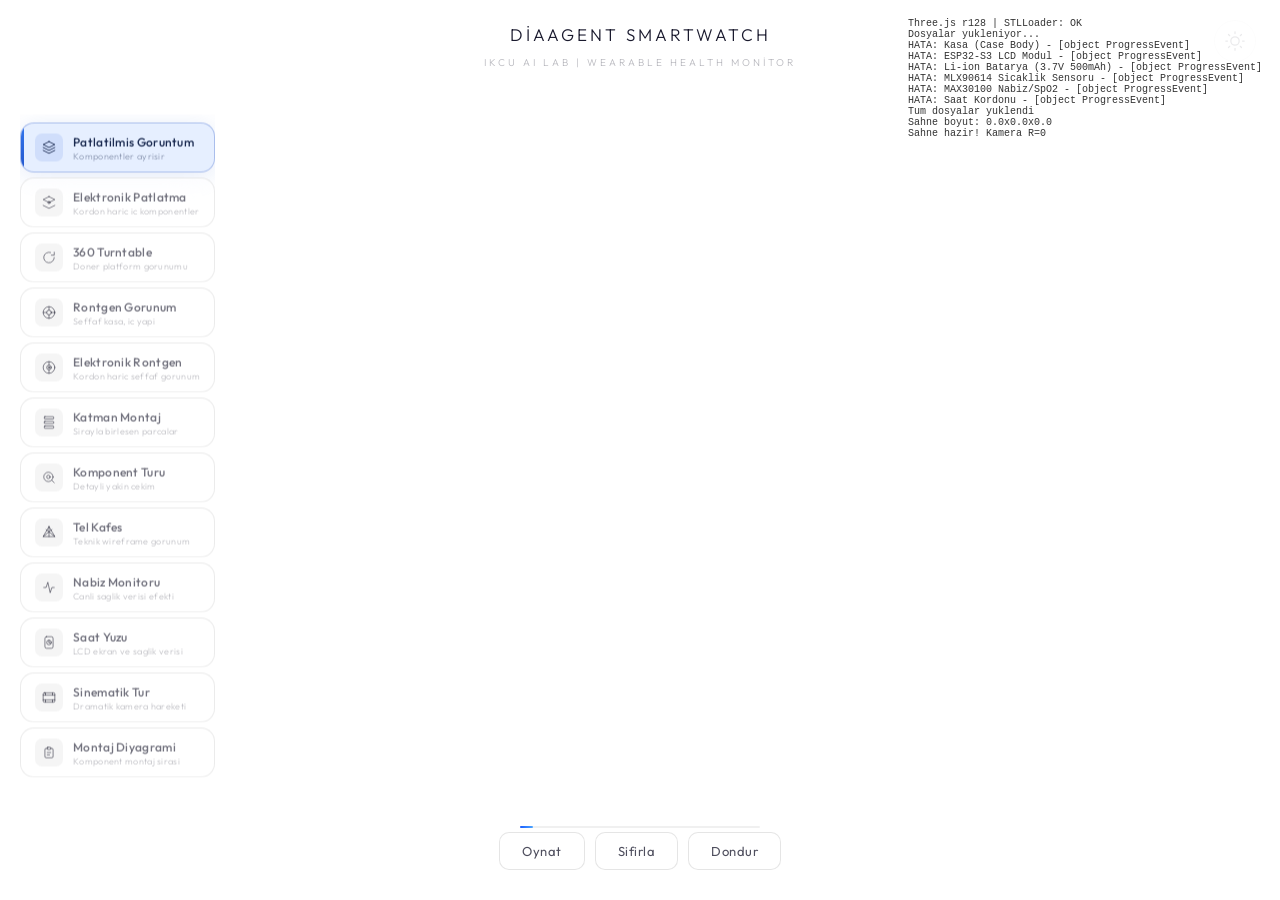
==== smartwatch_exploded_animation.html @ 49465ef2 "Initial commit: DiaSage public website for GitHub Pages Modular static site extracted from the priva" ====
<!DOCTYPE html>
<html lang="tr">
<head>
    <meta charset="UTF-8" />
    <title>DiaAgent Smartwatch - Interactive Showcase</title>
    <link rel="preconnect" href="https://fonts.googleapis.com" />
    <link href="https://fonts.googleapis.com/css2?family=Outfit:wght@200;300;400;500;600&display=swap" rel="stylesheet" />
    <link rel="stylesheet" href="./styles/exploded.css" />
</head>
<body>
    <div id="loading">
        <div style="font-size:24px; font-weight:300; letter-spacing:4px; text-transform:uppercase;">DiaAgent</div>
        <div style="font-size:11px; font-weight:300; letter-spacing:6px; color:rgba(255,255,255,0.3); margin-top:6px;">SMARTWATCH</div>
        <div style="font-size:9px; font-weight:300; letter-spacing:2px; color:rgba(255,255,255,0.15); margin-top:16px;">IKCU AI Lab | Wearable Health Monitor</div>
        <div id="loading-bar"><div id="loading-fill"></div></div>
        <div id="loading-text">Yukleniyor...</div>
    </div>
    <div id="info">DiaAgent Smartwatch</div>
    <div id="label-container"></div>
    <div id="progress-bar"><div id="progress-fill"></div></div>
    <div id="debug"></div>

    <!-- Sidebar -->
    <div id="sidebar">
        <div class="mode-btn active" onclick="switchMode('exploded')" id="mode-exploded">
            <div class="mode-icon"><svg viewBox="0 0 24 24"><path d="M12 2L2 7l10 5 10-5-10-5z"/><path d="M2 17l10 5 10-5"/><path d="M2 12l10 5 10-5"/></svg></div>
            <div class="mode-label"><div class="mode-name">Patlatilmis Goruntum</div><div class="mode-desc">Komponentler ayrisir</div></div>
        </div>
        <div class="mode-btn" onclick="switchMode('electronics')" id="mode-electronics">
            <div class="mode-icon"><svg viewBox="0 0 24 24"><path d="M12 2L2 7l10 5 10-5-10-5z"/><path d="M2 17l10 5 10-5"/><circle cx="12" cy="12" r="2"/></svg></div>
            <div class="mode-label"><div class="mode-name">Elektronik Patlatma</div><div class="mode-desc">Kordon haric ic komponentler</div></div>
        </div>
        <div class="mode-btn" onclick="switchMode('turntable')" id="mode-turntable">
            <div class="mode-icon"><svg viewBox="0 0 24 24"><path d="M21 12a9 9 0 11-6.22-8.56"/><path d="M21 3v5h-5"/></svg></div>
            <div class="mode-label"><div class="mode-name">360 Turntable</div><div class="mode-desc">Doner platform gorunumu</div></div>
        </div>
        <div class="mode-btn" onclick="switchMode('xray')" id="mode-xray">
            <div class="mode-icon"><svg viewBox="0 0 24 24"><circle cx="12" cy="12" r="10"/><circle cx="12" cy="12" r="4"/><line x1="12" y1="2" x2="12" y2="8"/><line x1="12" y1="16" x2="12" y2="22"/><line x1="2" y1="12" x2="8" y2="12"/><line x1="16" y1="12" x2="22" y2="12"/></svg></div>
            <div class="mode-label"><div class="mode-name">Rontgen Gorunum</div><div class="mode-desc">Seffaf kasa, ic yapi</div></div>
        </div>
        <div class="mode-btn" onclick="switchMode('xray-electronics')" id="mode-xray-electronics">
            <div class="mode-icon"><svg viewBox="0 0 24 24"><circle cx="12" cy="12" r="10"/><circle cx="12" cy="12" r="4"/><line x1="12" y1="2" x2="12" y2="8"/><line x1="12" y1="16" x2="12" y2="22"/><circle cx="12" cy="12" r="1.5"/></svg></div>
            <div class="mode-label"><div class="mode-name">Elektronik Rontgen</div><div class="mode-desc">Kordon haric seffaf gorunum</div></div>
        </div>
        <div class="mode-btn" onclick="switchMode('layered')" id="mode-layered">
            <div class="mode-icon"><svg viewBox="0 0 24 24"><rect x="4" y="2" width="16" height="4" rx="1"/><rect x="4" y="10" width="16" height="4" rx="1"/><rect x="4" y="18" width="16" height="4" rx="1"/></svg></div>
            <div class="mode-label"><div class="mode-name">Katman Montaj</div><div class="mode-desc">Sirayla birlesen parcalar</div></div>
        </div>
        <div class="mode-btn" onclick="switchMode('focus')" id="mode-focus">
            <div class="mode-icon"><svg viewBox="0 0 24 24"><circle cx="11" cy="11" r="8"/><line x1="21" y1="21" x2="16.65" y2="16.65"/><circle cx="11" cy="11" r="3"/></svg></div>
            <div class="mode-label"><div class="mode-name">Komponent Turu</div><div class="mode-desc">Detayli yakin cekim</div></div>
        </div>
        <div class="mode-btn" onclick="switchMode('wireframe')" id="mode-wireframe">
            <div class="mode-icon"><svg viewBox="0 0 24 24"><path d="M12 2L2 19h20L12 2z"/><line x1="12" y1="2" x2="12" y2="19"/><line x1="2" y1="19" x2="17" y2="7"/><line x1="22" y1="19" x2="7" y2="7"/></svg></div>
            <div class="mode-label"><div class="mode-name">Tel Kafes</div><div class="mode-desc">Teknik wireframe gorunum</div></div>
        </div>
        <div class="mode-btn" onclick="switchMode('heartbeat')" id="mode-heartbeat">
            <div class="mode-icon"><svg viewBox="0 0 24 24"><path d="M3 12h4l3-9 4 18 3-9h4"/></svg></div>
            <div class="mode-label"><div class="mode-name">Nabiz Monitoru</div><div class="mode-desc">Canli saglik verisi efekti</div></div>
        </div>
        <div class="mode-btn" onclick="switchMode('watchface')" id="mode-watchface">
            <div class="mode-icon"><svg viewBox="0 0 24 24"><rect x="5" y="2" width="14" height="20" rx="3"/><circle cx="12" cy="12" r="4"/><line x1="12" y1="8" x2="12" y2="12"/><line x1="12" y1="12" x2="14.5" y2="13.5"/></svg></div>
            <div class="mode-label"><div class="mode-name">Saat Yuzu</div><div class="mode-desc">LCD ekran ve saglik verisi</div></div>
        </div>
        <div class="mode-btn" onclick="switchMode('cinematic')" id="mode-cinematic">
            <div class="mode-icon"><svg viewBox="0 0 24 24"><rect x="2" y="4" width="20" height="16" rx="2"/><line x1="2" y1="8" x2="22" y2="8"/><line x1="2" y1="16" x2="22" y2="16"/><line x1="6" y1="4" x2="6" y2="8"/><line x1="18" y1="4" x2="18" y2="8"/><line x1="6" y1="16" x2="6" y2="20"/><line x1="18" y1="16" x2="18" y2="20"/></svg></div>
            <div class="mode-label"><div class="mode-name">Sinematik Tur</div><div class="mode-desc">Dramatik kamera hareketi</div></div>
        </div>
        <div class="mode-btn" onclick="switchMode('diagram')" id="mode-diagram">
            <div class="mode-icon"><svg viewBox="0 0 24 24"><path d="M9 5H7a2 2 0 00-2 2v12a2 2 0 002 2h10a2 2 0 002-2V7a2 2 0 00-2-2h-2"/><rect x="9" y="3" width="6" height="4" rx="1"/><line x1="9" y1="12" x2="15" y2="12"/><line x1="9" y1="16" x2="13" y2="16"/></svg></div>
            <div class="mode-label"><div class="mode-name">Montaj Diyagrami</div><div class="mode-desc">Komponent montaj sirasi</div></div>
        </div>
    </div>

    <!-- Component Info Card -->
    <div id="comp-info">
        <div id="comp-info-name"></div>
        <div id="comp-info-desc"></div>
        <div id="comp-info-specs"></div>
        <div id="comp-info-counter"></div>
    </div>

    <!-- Watch Face Overlay -->
    <div id="watch-face">
        <div class="wf-slides">
            <!-- Slide 0: Logo + Clock -->
            <div class="wf-slide wf-slide-logo active" data-slide="0">
                <img src="assets/images/resmi logo.png" alt="IKCU AI Lab">
                <div class="wf-time" id="wf-time">14:28</div>
                <div class="wf-date" id="wf-date">14 SUBAT 2026</div>
            </div>
            <!-- Slide 1: Heart Rate + ECG -->
            <div class="wf-slide heart" data-slide="1">
                <div class="wf-slide-icon"><svg viewBox="0 0 24 24"><path d="M12 21.35l-1.45-1.32C5.4 15.36 2 12.28 2 8.5 2 5.42 4.42 3 7.5 3c1.74 0 3.41.81 4.5 2.09C13.09 3.81 14.76 3 16.5 3 19.58 3 22 5.42 22 8.5c0 3.78-3.4 6.86-8.55 11.54L12 21.35z"/></svg></div>
                <div class="wf-slide-val" id="wf-bpm">74</div>
                <div class="wf-slide-unit">BPM</div>
                <svg class="wf-ecg" viewBox="0 0 280 32" preserveAspectRatio="none">
                    <polyline class="wf-ecg-line" id="wf-ecg-path" points=""/>
                </svg>
                <div class="wf-slide-label">Nabız</div>
            </div>
            <!-- Slide 2: Blood Pressure -->
            <div class="wf-slide bp" data-slide="2">
                <div class="wf-slide-icon"><svg viewBox="0 0 24 24"><path d="M12 2C12 2 4 10 4 14a8 8 0 0016 0c0-4-8-12-8-12z"/><line x1="12" y1="11" x2="12" y2="17"/><line x1="9" y1="14" x2="15" y2="14"/></svg></div>
                <div class="wf-slide-val" id="wf-bp">120/78</div>
                <div class="wf-slide-unit">mmHg</div>
                <div class="wf-slide-sub"><span id="wf-sys">SYS 120</span> &nbsp; <span id="wf-dia">DIA 78</span></div>
                <div class="wf-slide-label">Tansiyon</div>
            </div>
            <!-- Slide 3: Steps -->
            <div class="wf-slide steps" data-slide="3">
                <div class="wf-slide-icon"><svg viewBox="0 0 24 24"><path d="M13.5 5.5c1.1 0 2-.9 2-2s-.9-2-2-2-2 .9-2 2 .9 2 2 2zm-3.6 5l-1 5.5 4.1-1-.2 3.5 2.2.1.5-6.5-3.3.7.8-4.3-2.5-2.5L8 8l-3 3 1.5 1.5L8 11l1.9-.5z"/></svg></div>
                <div class="wf-slide-val" id="wf-steps">4,827</div>
                <div class="wf-slide-unit">adım</div>
                <div class="wf-slide-label">Adım Sayısı</div>
            </div>
            <!-- Slide 4: Temperature -->
            <div class="wf-slide temp" data-slide="4">
                <div class="wf-slide-icon"><svg viewBox="0 0 24 24"><path d="M14 14.76V3.5a2.5 2.5 0 00-5 0v11.26a4.5 4.5 0 105 0z"/></svg></div>
                <div class="wf-slide-val" id="wf-temp">36.5</div>
                <div class="wf-slide-unit">&deg;C</div>
                <div class="wf-slide-label">Vücut Sıcaklığı</div>
            </div>
        </div>
        <div class="wf-dots">
            <div class="wf-dot active" data-dot="0"></div>
            <div class="wf-dot" data-dot="1"></div>
            <div class="wf-dot" data-dot="2"></div>
            <div class="wf-dot" data-dot="3"></div>
            <div class="wf-dot" data-dot="4"></div>
        </div>
    </div>

    <!-- Theme Toggle -->
    <button id="theme-toggle" onclick="toggleTheme()" title="Acik/Koyu Tema">
        <svg id="theme-icon-sun" viewBox="0 0 24 24" style="display:none"><circle cx="12" cy="12" r="5"/><line x1="12" y1="1" x2="12" y2="3"/><line x1="12" y1="21" x2="12" y2="23"/><line x1="4.22" y1="4.22" x2="5.64" y2="5.64"/><line x1="18.36" y1="18.36" x2="19.78" y2="19.78"/><line x1="1" y1="12" x2="3" y2="12"/><line x1="21" y1="12" x2="23" y2="12"/><line x1="4.22" y1="19.78" x2="5.64" y2="18.36"/><line x1="18.36" y1="5.64" x2="19.78" y2="4.22"/></svg>
        <svg id="theme-icon-moon" viewBox="0 0 24 24"><path d="M21 12.79A9 9 0 1111.21 3 7 7 0 0021 12.79z"/></svg>
    </button>

    <!-- Lab Badge -->
    <div id="lab-badge">IKCU AI Lab | Wearable Health Monitor</div>

    <!-- Montaj Diyagrami Overlay -->
    <div id="diagram-overlay">
        <button class="diagram-close" onclick="switchMode('exploded')" title="Kapat">
            <svg viewBox="0 0 24 24"><line x1="18" y1="6" x2="6" y2="18"/><line x1="6" y1="6" x2="18" y2="18"/></svg>
        </button>
        <div class="diagram-container">
            <div class="diagram-header">
                <h1>DiaAgent Smartwatch</h1>
                <p>Elektronik Komponent Montaj Diyagrami</p>
                <div class="diagram-badge">Montaj Sirasi</div>
            </div>

            <div class="diagram-timeline">
                <!-- ADIM 1: Kasa -->
                <div class="diagram-step">
                    <div class="step-number">
                        <div class="step-circle">1</div>
                        <div class="step-label">Adim 1</div>
                    </div>
                    <div class="step-card">
                        <div class="step-card-content">
                            <div class="comp-visual case-body">
                                <div class="comp-shape"></div>
                            </div>
                            <div class="comp-info-block">
                                <h3>Kasa (Case Body)</h3>
                                <p class="comp-subtitle">3D Baski PLA/Resin Govde</p>
                                <p class="comp-specs">40.9 &times; 57.7 &times; 18.3 mm</p>
                                <div class="comp-dot blue"></div>
                            </div>
                        </div>
                    </div>
                </div>

                <!-- ADIM 2: Sensorler -->
                <div class="diagram-step">
                    <div class="step-number">
                        <div class="step-circle">2</div>
                        <div class="step-label">Adim 2</div>
                    </div>
                    <div class="step-card">
                        <div class="dual-components">
                            <div class="dual-comp-item">
                                <div class="comp-visual sensor-mlx">
                                    <div class="comp-shape"></div>
                                </div>
                                <div class="comp-info-block">
                                    <h3>MLX90614 Sicaklik Sensoru</h3>
                                    <p class="comp-subtitle">Kizilotesi Temassiz Sicaklik</p>
                                    <p class="comp-specs">13 &times; 17 &times; 7.5 mm &middot; I2C &middot; &plusmn;0.5&deg;C</p>
                                    <div class="comp-dot blue"></div>
                                </div>
                            </div>
                            <div class="dual-comp-item">
                                <div class="comp-visual sensor-max">
                                    <div class="comp-shape"></div>
                                </div>
                                <div class="comp-info-block">
                                    <h3>MAX30100 Nabiz/SpO2</h3>
                                    <p class="comp-subtitle">PPG Nabiz ve Kan Oksijen</p>
                                    <p class="comp-specs">14 &times; 18 &times; 4.5 mm &middot; I2C &middot; PPG</p>
                                    <div class="comp-dot green"></div>
                                </div>
                            </div>
                        </div>
                    </div>
                </div>

                <!-- ADIM 3: Batarya -->
                <div class="diagram-step">
                    <div class="step-number">
                        <div class="step-circle">3</div>
                        <div class="step-label">Adim 3</div>
                    </div>
                    <div class="step-card">
                        <div class="step-card-content">
                            <div class="comp-visual battery">
                                <div class="comp-shape"></div>
                            </div>
                            <div class="comp-info-block">
                                <h3>Li-ion Batarya</h3>
                                <p class="comp-subtitle">Sarj Edilebilir Lityum Pil</p>
                                <p class="comp-specs">24.4 &times; 6.1 &times; 35.8 mm &middot; 3.7V 500mAh</p>
                                <div class="comp-dot gray"></div>
                            </div>
                        </div>
                    </div>
                </div>

                <!-- ADIM 4: ESP32 -->
                <div class="diagram-step">
                    <div class="step-number">
                        <div class="step-circle">4</div>
                        <div class="step-label">Adim 4</div>
                    </div>
                    <div class="step-card">
                        <div class="step-card-content">
                            <div class="comp-visual esp32">
                                <div class="comp-shape"></div>
                            </div>
                            <div class="comp-info-block">
                                <h3>ESP32-S3 LCD Modul</h3>
                                <p class="comp-subtitle">1.69" Kapasitif Dokunmatik Ekran</p>
                                <p class="comp-specs">33.1 &times; 41.1 &times; 10.7 mm &middot; 240&times;280 px &middot; WiFi/BLE</p>
                                <div class="comp-dot blue"></div>
                            </div>
                        </div>
                    </div>
                </div>
            </div>

            <div class="diagram-footer">
                <p>IKCU Yapay Zeka Laboratuvari &mdash; DiaAgent Giyilebilir Saglik Monitoru</p>
                <p>TUBITAK 2242 Universite Ogrencileri Arastirma Proje Yarismasi &middot; 2026</p>
            </div>
        </div>
    </div>

    <div id="controls">
        <button class="btn" onclick="playCurrentMode()">Oynat</button>
        <button class="btn" onclick="resetCurrentMode()">Sifirla</button>
        <button class="btn" onclick="toggleAutoRotate()">Dondur</button>
    </div>

    <script src="./assets/vendor/three.min.js"></script>
    <script src="./assets/vendor/STLLoader.js"></script>
    <script>
    var debugEl = document.getElementById('debug');
    function dbg(msg) { console.log(msg); debugEl.textContent += msg + '\n'; debugEl.scrollTop = debugEl.scrollHeight; }
    dbg('Three.js r' + THREE.REVISION + ' | STLLoader: ' + (THREE.STLLoader ? 'OK' : 'YOK'));

    // ==================== SCENE ====================
    var scene = new THREE.Scene();
    scene.background = new THREE.Color(0x08080c);
    var camera = new THREE.PerspectiveCamera(38, innerWidth / innerHeight, 0.1, 50000);
    camera.position.set(80, 60, 120);
    var renderer = new THREE.WebGLRenderer({ antialias: true });
    renderer.setSize(innerWidth, innerHeight);
    renderer.setPixelRatio(Math.min(devicePixelRatio, 2));
    renderer.shadowMap.enabled = true;
    renderer.shadowMap.type = THREE.PCFSoftShadowMap;
    renderer.toneMapping = THREE.ACESFilmicToneMapping;
    renderer.toneMappingExposure = 1.3;
    document.body.appendChild(renderer.domElement);

    // ==================== ENVIRONMENT MAP ====================
    var cubeRT = new THREE.WebGLCubeRenderTarget(256);
    var cubeCamera = new THREE.CubeCamera(1, 1000, cubeRT);
    (function() {
        var envScene = new THREE.Scene();
        var envGeo = new THREE.SphereGeometry(200, 32, 32);
        var envMat = new THREE.ShaderMaterial({
            side: THREE.BackSide, uniforms: {},
            vertexShader: 'varying vec3 vPos; void main(){ vPos=position; gl_Position=projectionMatrix*modelViewMatrix*vec4(position,1.0); }',
            fragmentShader: 'varying vec3 vPos; void main(){ float h=normalize(vPos).y*0.5+0.5; vec3 top=vec3(0.4,0.5,0.7); vec3 bot=vec3(0.05,0.05,0.08); vec3 mid=vec3(0.15,0.15,0.2); vec3 c=mix(bot,mid,smoothstep(0.0,0.3,h)); c=mix(c,top,smoothstep(0.3,0.8,h)); gl_FragColor=vec4(c,1.0); }'
        });
        envScene.add(new THREE.Mesh(envGeo, envMat));
        var spotGeo = new THREE.SphereGeometry(8, 8, 8);
        var spotMat = new THREE.MeshBasicMaterial({ color: 0xffffff });
        var s1 = new THREE.Mesh(spotGeo, spotMat); s1.position.set(80, 120, 60); envScene.add(s1);
        var s2 = new THREE.Mesh(spotGeo, spotMat); s2.position.set(-60, 80, -40); envScene.add(s2);
        cubeCamera.position.set(0, 0, 0);
        cubeCamera.update(renderer, envScene);
    })();
    scene.environment = cubeRT.texture;

    // ==================== LIGHTING ====================
    scene.add(new THREE.AmbientLight(0x556688, 0.7));
    var keyLight = new THREE.DirectionalLight(0xffffff, 1.2);
    keyLight.position.set(60, 100, 80); keyLight.castShadow = true;
    keyLight.shadow.mapSize.set(2048, 2048); scene.add(keyLight);
    var fillLight = new THREE.DirectionalLight(0x4488ff, 0.45);
    fillLight.position.set(-60, 40, -40); scene.add(fillLight);
    var rimLight = new THREE.DirectionalLight(0xff8855, 0.3);
    rimLight.position.set(0, -20, -80); scene.add(rimLight);
    var matEdge = new THREE.LineBasicMaterial({ color: 0x8899aa, transparent: true, opacity: 0.5 });

    // ==================== GROUND ====================
    var ground = new THREE.Mesh(
        new THREE.PlaneGeometry(2000, 2000),
        new THREE.MeshStandardMaterial({ color: 0x0c0c10, roughness: 0.9, metalness: 0.1 })
    );
    ground.rotation.x = -Math.PI / 2; ground.position.y = -80;
    ground.receiveShadow = true; scene.add(ground);

    // ==================== MATERIALS ====================
    var matCase = new THREE.MeshStandardMaterial({ color: 0x5a9ec8, roughness: 0.3, metalness: 0.4 });
    var matESP = new THREE.MeshStandardMaterial({ color: 0x0a1a45, roughness: 0.35, metalness: 0.3 });
    var matScreen = new THREE.MeshStandardMaterial({ color: 0x050505, roughness: 0.05, metalness: 0.15 });
    var matBattery = new THREE.MeshStandardMaterial({ color: 0x3a4a5a, roughness: 0.35, metalness: 0.55 });
    var matSensorMLX = new THREE.MeshStandardMaterial({ color: 0x0a1a45, roughness: 0.3, metalness: 0.6 });
    var matSensorMAX = new THREE.MeshStandardMaterial({ color: 0x1a8a2a, roughness: 0.35, metalness: 0.4 });
    var matBand = new THREE.MeshStandardMaterial({ color: 0x1a4a8a, roughness: 0.5, metalness: 0.05 });
    var allMats = [matCase, matESP, matBattery, matSensorMLX, matSensorMAX, matBand, matScreen];

    // ==================== LOGO PLANE FOR SCREEN ====================
    var logoPlane = null;
    (function() {
        var img = new Image();
        img.onload = function() {
            // Draw logo on black background canvas with boosted colors
            var cvs = document.createElement('canvas');
            cvs.width = 512;
            cvs.height = 640; // match screen aspect 32:40
            var ctx = cvs.getContext('2d');
            ctx.fillStyle = '#000000';
            ctx.fillRect(0, 0, 512, 640);
            // Boost for vivid LCD look
            ctx.filter = 'brightness(1.45) saturate(1.5)';
            // Center logo preserving aspect ratio
            var logoAR = img.width / img.height;
            var drawW = 440, drawH = drawW / logoAR;
            var dx = (512 - drawW) / 2, dy = (640 - drawH) / 2;
            ctx.drawImage(img, dx, dy, drawW, drawH);
            ctx.filter = 'none';

            var tex = new THREE.CanvasTexture(cvs);
            tex.encoding = THREE.sRGBEncoding;

            // Rounded rect shape matching screen: sw=32, sh=40, sr=5
            var sw = 32, sh = 40, sr = 5;
            var logoShape = new THREE.Shape();
            logoShape.moveTo(-sw/2 + sr, -sh/2);
            logoShape.lineTo(sw/2 - sr, -sh/2);
            logoShape.quadraticCurveTo(sw/2, -sh/2, sw/2, -sh/2 + sr);
            logoShape.lineTo(sw/2, sh/2 - sr);
            logoShape.quadraticCurveTo(sw/2, sh/2, sw/2 - sr, sh/2);
            logoShape.lineTo(-sw/2 + sr, sh/2);
            logoShape.quadraticCurveTo(-sw/2, sh/2, -sw/2, sh/2 - sr);
            logoShape.lineTo(-sw/2, -sh/2 + sr);
            logoShape.quadraticCurveTo(-sw/2, -sh/2, -sw/2 + sr, -sh/2);
            var logoGeo = new THREE.ShapeGeometry(logoShape);
            // Fix UVs: remap from shape coords to 0-1
            var uvAttr = logoGeo.attributes.uv;
            for (var i = 0; i < uvAttr.count; i++) {
                uvAttr.setX(i, (uvAttr.getX(i) + sw/2) / sw);
                uvAttr.setY(i, (uvAttr.getY(i) + sh/2) / sh);
            }
            uvAttr.needsUpdate = true;

            var logoMat = new THREE.MeshBasicMaterial({
                map: tex,
                toneMapped: false
            });
            logoPlane = new THREE.Mesh(logoGeo, logoMat);
            logoPlane.position.set(0, 0, 5.6);
            logoPlane.visible = false;
            if (components[1]) {
                components[1].mesh.add(logoPlane);
            }
            dbg('Logo texture yuklendi');
        };
        img.src = 'resmi logo.png';
    })();

    // ==================== COMPONENT INFO ====================
    var componentInfo = [
        { name: 'Kasa (Case Body)', desc: 'IKCU AI Lab tarafindan tasarlanan ozel 3D baski kasa. Tum sensör ve elektronik bilesenleri barindiran ergonomik tasarim.', specs: '40.9 x 57.7 x 18.3 mm | PLA/Resin' },
        { name: 'ESP32-S3 LCD Modul', desc: '1.69" kapasitif dokunmatik LCD ekran. Kalp atisi, SpO2, sicaklik ve adim sayisi verilerini anlik olarak goruntüler. WiFi/BLE ile mobil uygulama baglantisi.', specs: '33.1 x 41.1 x 10.7 mm | 240x280 px' },
        { name: 'Li-ion Batarya', desc: '3.7V 500mAh sarj edilebilir pil. Surekli sensor okumasi ile ~2 gun pil omru. Type-C hizli sarj destegi.', specs: '24.4 x 6.1 x 35.8 mm | 3.7V 500mAh' },
        { name: 'MLX90614 Sicaklik Sensoru', desc: 'Temassiz kizilotesi sicaklik sensoru. Bilek damarindan anlik vucut sicakligi olcumu, diyabet takibinde kritik parametre.', specs: '13 x 17 x 7.5 mm | I2C | +/-0.5C' },
        { name: 'MAX30100 Nabiz/SpO2', desc: 'Fotopletismografi tabanli nabiz ve kan oksijen doygunlugu sensoru. Kalp ritmi analizi ve SpO2 takibi saglar.', specs: '14 x 18 x 4.5 mm | I2C | PPG' },
        { name: 'Silikon Kordon', desc: 'Medikal sinif hipoalerjenik silikon kordon. Uzun sureli kullanim icin tasarlanmis, su gecirmez.', specs: 'Bilek cevresi: 150-220 mm' }
    ];

    // ==================== WATCH GROUP ====================
    var watchGroup = new THREE.Group();
    scene.add(watchGroup);
    var components = [];
    var loadedCount = 0;
    var totalFiles = 6;

    // STL assets hosted on GitHub Releases. After creating the release
    // tagged `v1.0-assets` with 6 STL files uploaded, replace <USERNAME>/<REPO>.
    var RELEASE_BASE = 'https://github.com/<USERNAME>/<REPO>/releases/download/v1.0-assets/';

    var stlFiles = [
        { path: RELEASE_BASE + 'case_body.stl', name: 'Kasa (Case Body)', material: matCase,
          assembledPos: [0, 0, 0], assembledRot: [0, 0, 0], explodeDir: [0, 0, 35] },
        { path: RELEASE_BASE + 'esp_board.stl', name: 'ESP32-S3 LCD Modul', material: matESP,
          assembledPos: [-1, 0, 4], assembledRot: [0, 0, 0], explodeDir: [50, 18, 15] },
        { path: RELEASE_BASE + 'battery.stl', name: 'Li-ion Batarya (3.7V 500mAh)', material: matBattery,
          assembledPos: [0, 8, -4], assembledRot: [-Math.PI/2, -Math.PI/2, 0], explodeDir: [-50, 15, -10] },
        { path: RELEASE_BASE + 'sensor_mlx.stl', name: 'MLX90614 Sicaklik Sensoru', material: matSensorMLX,
          assembledPos: [8, -12, -5.4], assembledRot: [Math.PI, 0, 0], explodeDir: [40, -35, -30] },
        { path: RELEASE_BASE + 'sensor_max30100.stl', name: 'MAX30100 Nabiz/SpO2', material: matSensorMAX,
          assembledPos: [-7, -12, -5], assembledRot: [Math.PI, 0, 0], explodeDir: [-40, -35, -30] },
        { path: RELEASE_BASE + 'bands_only_rotated_90degX.stl', name: 'Saat Kordonu', material: matBand,
          assembledPos: [-1, 1, -31], assembledRot: [0, 0, Math.PI], explodeDir: [-1, 1, -31], scale: [0.85, 1.5, 1] }
    ];

    var stlLoader = new THREE.STLLoader();

    function fileLoaded(geometry, idx) {
        geometry.computeBoundingBox();
        var size = new THREE.Vector3();
        geometry.boundingBox.getSize(size);
        geometry.center();
        if (stlFiles[idx].scale) {
            var sc = stlFiles[idx].scale;
            if (Array.isArray(sc)) { geometry.scale(sc[0], sc[1], sc[2]); size.set(size.x*sc[0], size.y*sc[1], size.z*sc[2]); }
            else { geometry.scale(sc, sc, sc); size.multiplyScalar(sc); }
        }
        var mesh = new THREE.Mesh(geometry, stlFiles[idx].material);
        mesh.castShadow = true; mesh.receiveShadow = true;
        var triCount = (geometry.attributes.position.count / 3) | 0;
        dbg('OK: ' + stlFiles[idx].name + ' [' + size.x.toFixed(1) + 'x' + size.y.toFixed(1) + 'x' + size.z.toFixed(1) + '] ' + triCount + ' tri');
        var edgeGeo = new THREE.EdgesGeometry(geometry, 5);
        var edgeLines = new THREE.LineSegments(edgeGeo, matEdge);
        mesh.add(edgeLines);
        stlFiles[idx].material.envMap = cubeRT.texture;
        stlFiles[idx].material.envMapIntensity = 0.6;
        stlFiles[idx].material.needsUpdate = true;
        var fi = stlFiles[idx];
        components[idx] = {
            mesh: mesh, name: fi.name, size: size,
            assembled: { pos: new THREE.Vector3(fi.assembledPos[0], fi.assembledPos[1], fi.assembledPos[2]),
                         rot: new THREE.Euler(fi.assembledRot[0], fi.assembledRot[1], fi.assembledRot[2]) },
            exploded: { pos: new THREE.Vector3(fi.explodeDir[0], fi.explodeDir[1], fi.explodeDir[2]),
                        rot: new THREE.Euler(fi.explodeDir[1]*0.01, fi.explodeDir[0]*0.01, 0) }
        };
        if (idx === 1) {
            var sw = 32, sh = 40, sr = 5;
            var screenShape = new THREE.Shape();
            screenShape.moveTo(-sw/2 + sr, -sh/2);
            screenShape.lineTo(sw/2 - sr, -sh/2);
            screenShape.quadraticCurveTo(sw/2, -sh/2, sw/2, -sh/2 + sr);
            screenShape.lineTo(sw/2, sh/2 - sr);
            screenShape.quadraticCurveTo(sw/2, sh/2, sw/2 - sr, sh/2);
            screenShape.lineTo(-sw/2 + sr, sh/2);
            screenShape.quadraticCurveTo(-sw/2, sh/2, -sw/2, sh/2 - sr);
            screenShape.lineTo(-sw/2, -sh/2 + sr);
            screenShape.quadraticCurveTo(-sw/2, -sh/2, -sw/2 + sr, -sh/2);
            var screenGeo = new THREE.ShapeGeometry(screenShape);
            var screenPlane = new THREE.Mesh(screenGeo, matScreen);
            screenPlane.position.z = 5.5;
            mesh.add(screenPlane);
        }
        watchGroup.add(mesh);
        checkDone();
    }

    function fileError(idx, err) { dbg('HATA: ' + stlFiles[idx].name + ' - ' + err); checkDone(); }

    function checkDone() {
        loadedCount++;
        document.getElementById('loading-fill').style.width = ((loadedCount/totalFiles)*100) + '%';
        document.getElementById('loading-text').textContent = loadedCount + '/' + totalFiles + ' yuklendi';
        if (loadedCount >= totalFiles) {
            dbg('Tum dosyalar yuklendi');
            setTimeout(function() { finalizeScene(); document.getElementById('loading').style.display = 'none'; setTimeout(function(){ playCurrentMode(); }, 600); }, 500);
        }
    }

    dbg('Dosyalar yukleniyor...');
    for (var i = 0; i < stlFiles.length; i++) {
        (function(idx) {
            stlLoader.load(stlFiles[idx].path, function(g) { fileLoaded(g, idx); }, undefined, function(e) { fileError(idx, e); });
        })(i);
    }

    // ==================== FINALIZE ====================
    var modelMaxDim = 120;
    function finalizeScene() {
        for (var i = 0; i < components.length; i++) {
            if (!components[i]) continue;
            components[i].mesh.position.copy(components[i].assembled.pos);
            if (components[i].assembled.rot) components[i].mesh.rotation.copy(components[i].assembled.rot);
        }
        var box = new THREE.Box3();
        for (var i = 0; i < components.length; i++) { if (components[i]) box.expandByObject(components[i].mesh); }
        var size = new THREE.Vector3(); box.getSize(size);
        modelMaxDim = Math.max(size.x, size.y, size.z);
        dbg('Sahne boyut: ' + size.x.toFixed(1) + 'x' + size.y.toFixed(1) + 'x' + size.z.toFixed(1));
        camR = modelMaxDim * 2;
        camera.position.set(camR * 0.5, camR * 0.4, camR * 0.7);
        camera.lookAt(0, 0, 0);
        camera.near = 0.1; camera.far = modelMaxDim * 50;
        camera.updateProjectionMatrix();
        keyLight.position.set(modelMaxDim, modelMaxDim * 1.5, modelMaxDim * 0.8);
        fillLight.position.set(-modelMaxDim * 0.8, modelMaxDim * 0.4, -modelMaxDim * 0.5);
        ground.position.y = -modelMaxDim * 0.7;
        // Attach logo plane to case body mesh
        if (logoPlane && components[1]) {
            components[1].mesh.add(logoPlane);
        }
        dbg('Sahne hazir! Kamera R=' + camR.toFixed(0));
        setTimeout(function() { debugEl.style.opacity = '0.2'; }, 6000);
        // Apply default light mode
        if (isLightMode) {
            document.body.classList.add('light-mode');
            document.getElementById('theme-icon-sun').style.display = 'block';
            document.getElementById('theme-icon-moon').style.display = 'none';
            scene.background.setHex(0xffffff);
            ground.visible = false;
        }
    }

    // ==================== ANIMATION HELPERS ====================
    function easeBack(t) { var c=2.2; return 1+(c+1)*Math.pow(t-1,3)+c*Math.pow(t-1,2); }
    function easeQ(t) { return t<0.5?8*t*t*t*t:1-Math.pow(-2*t+2,4)/2; }
    function lerpV(a,b,t) { return new THREE.Vector3(a.x+(b.x-a.x)*t, a.y+(b.y-a.y)*t, a.z+(b.z-a.z)*t); }
    function lerpE(a,b,t) { return new THREE.Euler(a.x+(b.x-a.x)*t, a.y+(b.y-a.y)*t, a.z+(b.z-a.z)*t); }
    function lerpF(a,b,t) { return a+(b-a)*t; }

    function syncBands() {
        if(components[0] && components[5]) {
            var caseDelta = new THREE.Vector3().subVectors(components[0].mesh.position, components[0].assembled.pos);
            components[5].mesh.position.copy(components[5].assembled.pos).add(caseDelta);
            components[5].mesh.rotation.copy(components[5].assembled.rot);
        }
    }

    function resetMaterials() {
        for (var i = 0; i < allMats.length; i++) {
            allMats[i].opacity = 1;
            allMats[i].transparent = false;
            allMats[i].depthWrite = true;
            allMats[i].wireframe = false;
            if (allMats[i].emissive) allMats[i].emissive.setHex(0x000000);
            allMats[i].emissiveIntensity = 1;
            allMats[i].needsUpdate = true;
        }
        // Hide logo plane when switching modes
        if (logoPlane) logoPlane.visible = false;
        // Restore ground and shadows (respect light mode)
        ground.visible = !isLightMode;
        renderer.shadowMap.enabled = !isLightMode;
        matEdge.opacity = 0.35; matEdge.needsUpdate = true;
    }

    function setAssembled() {
        watchGroup.scale.set(1,1,1);
        for (var i = 0; i < components.length; i++) {
            if (!components[i]) continue;
            components[i].mesh.visible = true;
            components[i].mesh.position.copy(components[i].assembled.pos);
            components[i].mesh.rotation.copy(components[i].assembled.rot);
        }
    }

    // ==================== MODE SYSTEM ====================
    var activeMode = 'exploded';
    var modeState = { phase: 'idle', startTime: 0, data: {} };
    var autoRotate = true;
    var clock = new THREE.Clock();

    // Exploded animation config
    var durations = { scale_up: 2.5, hold1: 1.5, explode: 4.5, hold_ex: 3.5, assemble: 4.5, hold2: 2.0 };
    var phaseNames = ['scale_up','hold1','explode','hold_ex','assemble','hold2'];
    var totalDur = 0; for (var k in durations) totalDur += durations[k];

    function getPhase(el) {
        var c=0;
        for (var i=0;i<phaseNames.length;i++) { c+=durations[phaseNames[i]]; if(el<c) { var s=c-durations[phaseNames[i]]; return {phase:phaseNames[i],t:(el-s)/durations[phaseNames[i]]}; } }
        return {phase:'done',t:1};
    }

    // Layer-by-layer config
    var layerOrder = [5, 0, 3, 4, 2, 1];
    var layerStepDur = 2.2;

    // Focus tour config
    var focusOrder = [0, 1, 2, 3, 4, 5];
    var focusStepDur = 5;
    var focusCamTargets = [
        { ry: 0.5, rx: 0.3, dist: 180 },
        { ry: 0.0, rx: 0.1, dist: 110 },
        { ry: 0.8, rx: 0.15, dist: 120 },
        { ry: -0.4, rx: -0.25, dist: 100 },
        { ry: 0.4, rx: -0.25, dist: 100 },
        { ry: 0.7, rx: 0.35, dist: 200 }
    ];

    // ==================== MODE SWITCH ====================
    window.switchMode = function(mode) {
        // Hide diagram overlay when switching to any mode
        var diagramOverlay = document.getElementById('diagram-overlay');
        diagramOverlay.classList.remove('visible');
        renderer.domElement.style.display = '';

        modeState.phase = 'idle';
        modeState.data = {};
        resetMaterials();
        setAssembled();
        document.querySelectorAll('.comp-label').forEach(function(l){ l.remove(); });
        document.getElementById('comp-info').classList.remove('visible');
        document.getElementById('watch-face').classList.remove('visible');
        wfCurrentSlide = -1;
        setWfSlide(0);
        document.getElementById('progress-fill').style.width = '0%';
        document.getElementById('info').textContent = 'DiaAgent Smartwatch';

        document.querySelectorAll('.mode-btn').forEach(function(b){ b.classList.remove('active'); });
        document.getElementById('mode-' + mode).classList.add('active');
        activeMode = mode;

        // Auto-start all modes
        modeState.startTime = clock.getElapsedTime();
        modeState.phase = 'playing';

        if (mode === 'diagram') {
            diagramOverlay.classList.add('visible');
            renderer.domElement.style.display = 'none';
            modeState.phase = 'idle';
        }
        else if (mode === 'exploded') {
            watchGroup.scale.set(0.01, 0.01, 0.01);
            for (var i=0;i<components.length;i++) {
                if(!components[i]) continue;
                components[i].mesh.position.copy(components[i].assembled.pos);
                components[i].mesh.rotation.copy(components[i].assembled.rot);
            }
        }
        else if (mode === 'electronics') {
            if (components[5]) components[5].mesh.visible = false;
            watchGroup.scale.set(0.01, 0.01, 0.01);
            for (var i=0;i<components.length;i++) {
                if(!components[i]) continue;
                if (i === 5) continue;
                components[i].mesh.position.copy(components[i].assembled.pos);
                components[i].mesh.rotation.copy(components[i].assembled.rot);
            }
        }
        else if (mode === 'turntable') {
            modeState.data.baseRotY = rotY;
        }
        else if (mode === 'xray') {
            modeState.data.labelsShown = false;
        }
        else if (mode === 'xray-electronics') {
            modeState.data.labelsShown = false;
            if (components[5]) components[5].mesh.visible = false;
        }
        else if (mode === 'layered') {
            modeState.data.labelsShown = false;
            for (var i=0;i<components.length;i++) { if(components[i]) components[i].mesh.visible = false; }
        }
        else if (mode === 'focus') {
            // focus starts with assembled view
        }
        else if (mode === 'watchface') {
            modeState.data.baseRotY = rotY;
        }
        else if (mode === 'wireframe') {
            for (var i = 0; i < allMats.length; i++) { allMats[i].wireframe = true; allMats[i].needsUpdate = true; }
            matEdge.opacity = 0.6; matEdge.needsUpdate = true;
        }
        else if (mode === 'heartbeat') {
            modeState.data.baseRotY = rotY;
        }
        else if (mode === 'cinematic') {
            modeState.data.baseRotY = rotY;
        }
    };

    window.playCurrentMode = function() {
        modeState.startTime = clock.getElapsedTime();
        modeState.data = {};
        resetMaterials();

        if (activeMode === 'exploded') {
            modeState.phase = 'playing';
            watchGroup.scale.set(0.01, 0.01, 0.01);
            for (var i=0;i<components.length;i++) {
                if(!components[i]) continue;
                components[i].mesh.visible = true;
                components[i].mesh.position.copy(components[i].assembled.pos);
                components[i].mesh.rotation.copy(components[i].assembled.rot);
            }
            document.querySelectorAll('.comp-label').forEach(function(l){l.remove();});
        }
        else if (activeMode === 'electronics') {
            modeState.phase = 'playing';
            watchGroup.scale.set(0.01, 0.01, 0.01);
            for (var i=0;i<components.length;i++) {
                if(!components[i]) continue;
                if (i === 5) { components[i].mesh.visible = false; continue; }
                components[i].mesh.visible = true;
                components[i].mesh.position.copy(components[i].assembled.pos);
                components[i].mesh.rotation.copy(components[i].assembled.rot);
            }
            document.querySelectorAll('.comp-label').forEach(function(l){l.remove();});
        }
        else if (activeMode === 'turntable') {
            modeState.phase = 'playing';
            modeState.data.baseRotY = rotY;
            setAssembled();
        }
        else if (activeMode === 'xray') {
            modeState.phase = 'playing';
            modeState.data.labelsShown = false;
            setAssembled();
        }
        else if (activeMode === 'xray-electronics') {
            modeState.phase = 'playing';
            modeState.data.labelsShown = false;
            setAssembled();
            if (components[5]) components[5].mesh.visible = false;
        }
        else if (activeMode === 'layered') {
            modeState.phase = 'playing';
            for (var i=0;i<components.length;i++) { if(components[i]) components[i].mesh.visible = false; }
            document.querySelectorAll('.comp-label').forEach(function(l){l.remove();});
        }
        else if (activeMode === 'focus') {
            modeState.phase = 'playing';
            setAssembled();
        }
        else if (activeMode === 'watchface') {
            modeState.phase = 'playing';
            modeState.data.baseRotY = rotY;
            setAssembled();
        }
        else if (activeMode === 'wireframe') {
            modeState.phase = 'playing';
            setAssembled();
            for (var i = 0; i < allMats.length; i++) { allMats[i].wireframe = true; allMats[i].needsUpdate = true; }
        }
        else if (activeMode === 'heartbeat') {
            modeState.phase = 'playing';
            modeState.data.baseRotY = rotY;
            setAssembled();
        }
        else if (activeMode === 'cinematic') {
            modeState.phase = 'playing';
            modeState.data.baseRotY = rotY;
            setAssembled();
        }
    };

    window.resetCurrentMode = function() {
        modeState.phase = 'idle';
        modeState.data = {};
        resetMaterials();
        setAssembled();
        document.querySelectorAll('.comp-label').forEach(function(l){l.remove();});
        document.getElementById('comp-info').classList.remove('visible');
        document.getElementById('watch-face').classList.remove('visible');
        wfCurrentSlide = -1;
        setWfSlide(0);
        document.getElementById('progress-fill').style.width = '0%';
        document.getElementById('info').textContent = 'DiaAgent Smartwatch';
    };

    window.toggleAutoRotate = function() { autoRotate = !autoRotate; };

    // ==================== THEME TOGGLE ====================
    var isLightMode = true;
    window.toggleTheme = function() {
        isLightMode = !isLightMode;
        document.body.classList.toggle('light-mode', isLightMode);
        document.getElementById('theme-icon-sun').style.display = isLightMode ? 'block' : 'none';
        document.getElementById('theme-icon-moon').style.display = isLightMode ? 'none' : 'block';
        if (isLightMode) {
            scene.background.setHex(0xffffff);
            ground.visible = false;
        } else {
            scene.background.setHex(0x08080c);
            ground.visible = true;
            ground.material.color.setHex(0x0c0c10);
            ground.material.needsUpdate = true;
        }
    };

    // ==================== LABELS ====================
    function makeLabels() {
        var ct = document.getElementById('label-container');
        if (ct.children.length > 0) return;
        for (var i=0;i<components.length;i++) {
            if(!components[i]) continue;
            var el = document.createElement('div');
            el.className='comp-label'; el.textContent=components[i].name; el.id='lbl-'+i;
            ct.appendChild(el);
        }
    }
    function showLabels(show) {
        for (var i=0;i<components.length;i++) {
            if(!components[i]) continue;
            var el = document.getElementById('lbl-'+i);
            if(!el) continue;
            if(!show){el.style.opacity='0';continue;}
            var wp = new THREE.Vector3(); components[i].mesh.getWorldPosition(wp);
            var sp = wp.project(camera.clone());
            if(sp.z<1){
                el.style.left=((sp.x*0.5+0.5)*innerWidth)+'px';
                el.style.top=((-sp.y*0.5+0.5)*innerHeight)+'px';
                el.style.transform='translate(-50%,-130%)';
                el.style.opacity = components[i].mesh.visible ? '1' : '0';
            } else el.style.opacity='0';
        }
    }

    // ==================== EXPLODED ANIMATION ====================
    function animateExploded(elapsed) {
        var ae = elapsed - modeState.startTime;
        document.getElementById('progress-fill').style.width = (Math.min(ae/totalDur,1)*100)+'%';
        var p = getPhase(ae);
        var info = document.getElementById('info');
        var n = components.length;

        if (p.phase==='scale_up') {
            var s = easeBack(Math.min(p.t,1));
            watchGroup.scale.set(s,s,s);
            for(var i=0;i<n;i++){if(components[i]){components[i].mesh.position.copy(components[i].assembled.pos);components[i].mesh.rotation.copy(components[i].assembled.rot);}}
            info.textContent='DiaAgent Smartwatch';
        }
        else if (p.phase==='hold1') {
            watchGroup.scale.set(1,1,1);
            info.textContent='DiaAgent Smartwatch';
        }
        else if (p.phase==='explode') {
            watchGroup.scale.set(1,1,1);
            var lcdIdx = 1;
            var lcdMidPos = new THREE.Vector3(-1, 0, 20);
            for(var i=0;i<n;i++){
                if(!components[i]) continue;
                if(i === lcdIdx) {
                    if(p.t <= 0.25) {
                        var ft = easeQ(p.t / 0.25);
                        components[i].mesh.position.copy(lerpV(components[i].assembled.pos, lcdMidPos, ft));
                        components[i].mesh.rotation.copy(components[i].assembled.rot);
                    } else {
                        var ft = easeQ(Math.min(1, (p.t - 0.25) / 0.35));
                        components[i].mesh.position.copy(lerpV(lcdMidPos, components[i].exploded.pos, ft));
                        components[i].mesh.rotation.copy(lerpE(components[i].assembled.rot, components[i].exploded.rot, ft));
                    }
                } else {
                    var compStart = 0.35;
                    var at = Math.max(0, Math.min(1, (p.t - compStart - i*0.04) / (1.0 - compStart - i*0.04)));
                    var et = easeQ(at);
                    components[i].mesh.position.copy(lerpV(components[i].assembled.pos, components[i].exploded.pos, et));
                    components[i].mesh.rotation.copy(lerpE(components[i].assembled.rot, components[i].exploded.rot, et));
                }
            }
            info.textContent = p.t < 0.3 ? 'LCD Ekran Ayriliyor...' : 'Komponentler Ayrisiyor...';
        }
        else if (p.phase==='hold_ex') {
            for(var i=0;i<n;i++){if(components[i]){components[i].mesh.position.copy(components[i].exploded.pos);components[i].mesh.rotation.copy(components[i].exploded.rot);}}
            info.textContent='Dahili Komponentler';
        }
        else if (p.phase==='assemble') {
            var lcdIdx = 1;
            var lcdMidPos = new THREE.Vector3(-1, 0, 20);
            for(var i=0;i<n;i++){
                if(!components[i]) continue;
                if(i === lcdIdx) {
                    if(p.t < 0.4) {
                        components[i].mesh.position.copy(components[i].exploded.pos);
                        components[i].mesh.rotation.copy(components[i].exploded.rot);
                    } else if(p.t <= 0.7) {
                        var ft = easeQ((p.t - 0.4) / 0.3);
                        components[i].mesh.position.copy(lerpV(components[i].exploded.pos, lcdMidPos, ft));
                        components[i].mesh.rotation.copy(lerpE(components[i].exploded.rot, components[i].assembled.rot, ft));
                    } else {
                        var ft = easeQ((p.t - 0.7) / 0.3);
                        components[i].mesh.position.copy(lerpV(lcdMidPos, components[i].assembled.pos, ft));
                        components[i].mesh.rotation.copy(components[i].assembled.rot);
                    }
                } else {
                    var delay = (n-1-i) * 0.04;
                    var at = Math.max(0, Math.min(1, (p.t - delay) / (0.55 - delay)));
                    var et = easeQ(at);
                    components[i].mesh.position.copy(lerpV(components[i].exploded.pos, components[i].assembled.pos, et));
                    components[i].mesh.rotation.copy(lerpE(components[i].exploded.rot, components[i].assembled.rot, et));
                }
            }
            info.textContent = p.t < 0.7 ? 'Montaj...' : 'LCD Ekran Yerlesiyor...';
        }
        else if (p.phase==='hold2') {
            for(var i=0;i<n;i++){if(components[i]){components[i].mesh.position.copy(components[i].assembled.pos);components[i].mesh.rotation.copy(components[i].assembled.rot);}}
            info.textContent='DiaAgent Smartwatch';
        }
        else if (p.phase==='done') {
            modeState.phase='idle';
            document.querySelectorAll('.comp-label').forEach(function(l){l.remove();});
        }

        // Band sync
        syncBands();
    }

    // ==================== ELECTRONICS EXPLODED ANIMATION ====================
    // Neat side-by-side positions for electronics mode (no rotation, all upright)
    // Layered Z-axis positions: components spread forward, X/Y stays as assembled
    var elecLcdForward = new THREE.Vector3(-1, 0, 55);    // LCD once buraya cikar
    var elecNeatPos = [
        new THREE.Vector3( 0,   0,    0),    // [0] Kasa - yerinde kalir
        new THREE.Vector3(50,   0,    4),    // [1] LCD - sonra kasanin yanina gider
        new THREE.Vector3( 0,   8,  -40),    // [2] Batarya - arkaya cikar
        new THREE.Vector3( 8, -12,  -70),    // [3] MLX90614 - daha arkaya
        new THREE.Vector3(-7, -12,  -70)     // [4] MAX30100 - daha arkaya
    ];
    // Keep assembled rotations so components look correct in layered view
    var elecNeatRots = [
        new THREE.Euler(0, 0, 0),                          // [0] Kasa
        new THREE.Euler(0.2, 0.45, 0),                        // [1] LCD (hafif egimli - arka mavi kisim gorunsun)
        new THREE.Euler(-Math.PI/2, -Math.PI/2, 0),        // [2] Batarya (assembled rot)
        new THREE.Euler(Math.PI, 0, 0),                    // [3] MLX (assembled rot)
        new THREE.Euler(Math.PI, 0, 0)                     // [4] MAX (assembled rot)
    ];

    function animateElectronics(elapsed) {
        var ae = elapsed - modeState.startTime;
        document.getElementById('progress-fill').style.width = (Math.min(ae/totalDur,1)*100)+'%';
        var p = getPhase(ae);
        var info = document.getElementById('info');

        // Always hide band
        if (components[5]) components[5].mesh.visible = false;

        if (p.phase==='scale_up') {
            var s = easeBack(Math.min(p.t,1));
            watchGroup.scale.set(s,s,s);
            for(var i=0;i<5;i++){
                if(!components[i]) continue;
                components[i].mesh.position.copy(components[i].assembled.pos);
                components[i].mesh.rotation.copy(components[i].assembled.rot);
            }
            info.textContent='Elektronik Komponentler';
        }
        else if (p.phase==='hold1') {
            watchGroup.scale.set(1,1,1);
            info.textContent='Elektronik Komponentler';
        }
        else if (p.phase==='explode') {
            // LCD forward (0-0.15), LCD waits forward (0.15-0.55), LCD slides to side (0.55-0.7), sensors+battery out (0.7-0.95)
            watchGroup.scale.set(1,1,1);
            for(var i=0;i<5;i++){
                if(!components[i]) continue;
                if (i === 1) {
                    // LCD: 3 stages - forward, wait, then slide to side
                    if (p.t < 0.15) {
                        var et = easeQ(p.t / 0.15);
                        components[1].mesh.position.copy(lerpV(components[1].assembled.pos, elecLcdForward, et));
                        components[1].mesh.rotation.copy(components[1].assembled.rot);
                    } else if (p.t < 0.55) {
                        // LCD waits forward
                        components[1].mesh.position.copy(elecLcdForward);
                        components[1].mesh.rotation.copy(components[1].assembled.rot);
                    } else {
                        var et = easeQ(Math.min(1, (p.t - 0.55) / 0.15));
                        components[1].mesh.position.copy(lerpV(elecLcdForward, elecNeatPos[1], et));
                        components[1].mesh.rotation.copy(lerpE(components[1].assembled.rot, elecNeatRots[1], et));
                    }
                } else if (i === 2 || i === 3 || i === 4) {
                    // Sensors + Battery: after LCD moves to side
                    var et = easeQ(Math.max(0, Math.min(1, (p.t - 0.7) / 0.25)));
                    components[i].mesh.position.copy(lerpV(components[i].assembled.pos, elecNeatPos[i], et));
                    components[i].mesh.rotation.copy(components[i].assembled.rot);
                } else {
                    // Case: stays in place
                    components[i].mesh.position.copy(components[i].assembled.pos);
                    components[i].mesh.rotation.copy(components[i].assembled.rot);
                }
            }
            if (p.t < 0.15) info.textContent = 'LCD Ekran Ayriliyor...';
            else if (p.t < 0.55) info.textContent = 'Dahili Sensor Yerlesimi';
            else if (p.t < 0.7) info.textContent = 'LCD Ekran Kenara Kayiyor...';
            else info.textContent = 'Sensorler ve Batarya Ayrisiyor...';
        }
        else if (p.phase==='hold_ex') {
            for(var i=0;i<5;i++){
                if(!components[i]) continue;
                components[i].mesh.position.copy(elecNeatPos[i]);
                if (i === 0) components[i].mesh.rotation.copy(components[i].assembled.rot);
                else if (i === 2 || i === 3 || i === 4) components[i].mesh.rotation.copy(components[i].assembled.rot);
                else components[i].mesh.rotation.copy(elecNeatRots[i]);
            }
            info.textContent='Elektronik Komponentler';
        }
        else if (p.phase==='assemble') {
            // Reverse: sensors+battery back first, LCD from side to forward, then LCD into case
            for(var i=0;i<5;i++){
                if(!components[i]) continue;
                if (i === 1) {
                    // LCD: side → forward → assembled
                    if (p.t < 0.3) {
                        // Sensors going back, LCD stays at side
                        components[1].mesh.position.copy(elecNeatPos[1]);
                        components[1].mesh.rotation.copy(elecNeatRots[1]);
                    } else if (p.t < 0.5) {
                        // LCD slides from side to forward position
                        var et = easeQ((p.t - 0.3) / 0.2);
                        components[1].mesh.position.copy(lerpV(elecNeatPos[1], elecLcdForward, et));
                        components[1].mesh.rotation.copy(lerpE(elecNeatRots[1], components[1].assembled.rot, et));
                    } else {
                        // LCD from forward into assembled
                        var et = easeQ((p.t - 0.5) / 0.25);
                        components[1].mesh.position.copy(lerpV(elecLcdForward, components[1].assembled.pos, et));
                        components[1].mesh.rotation.copy(components[1].assembled.rot);
                    }
                } else if (i === 2 || i === 3 || i === 4) {
                    // Sensors + Battery: back first (t: 0 - 0.3)
                    var et = easeQ(Math.max(0, Math.min(1, p.t / 0.3)));
                    components[i].mesh.position.copy(lerpV(elecNeatPos[i], components[i].assembled.pos, et));
                    components[i].mesh.rotation.copy(components[i].assembled.rot);
                } else {
                    // Case: stays
                    components[i].mesh.position.copy(components[i].assembled.pos);
                    components[i].mesh.rotation.copy(components[i].assembled.rot);
                }
            }
            if (p.t < 0.3) info.textContent = 'Sensorler Yerlesiyor...';
            else if (p.t < 0.5) info.textContent = 'LCD Ekran Donuyor...';
            else info.textContent = 'LCD Ekran Yerlesiyor...';
        }
        else if (p.phase==='hold2') {
            for(var i=0;i<5;i++){
                if(!components[i]) continue;
                components[i].mesh.position.copy(components[i].assembled.pos);
                components[i].mesh.rotation.copy(components[i].assembled.rot);
            }
            info.textContent='Elektronik Komponentler';
        }
        else if (p.phase==='done') {
            modeState.phase='idle';
            document.querySelectorAll('.comp-label').forEach(function(l){l.remove();});
        }
    }

    // ==================== TURNTABLE ANIMATION ====================
    function animateTurntable(elapsed) {
        var t = elapsed - modeState.startTime;
        rotY = modeState.data.baseRotY + t * 0.4;
        rotX = 0.25 + Math.sin(t * 0.15) * 0.08;
        setAssembled();
        syncBands();
        // Show logo on watch screen
        if (logoPlane) logoPlane.visible = true;
        // Hide ground and shadows in turntable
        ground.visible = false;
        renderer.shadowMap.enabled = false;
        document.getElementById('info').textContent = 'DiaAgent Smartwatch \u2014 360\u00b0';
    }

    // ==================== X-RAY ANIMATION ====================
    function animateXRay(elapsed) {
        var t = elapsed - modeState.startTime;
        var info = document.getElementById('info');
        setAssembled();
        syncBands();

        if (t < 2.5) {
            // Phase 1: Case becomes transparent
            var ft = easeQ(Math.min(1, t / 2.5));
            matCase.opacity = 1 - ft * 0.82;
            matCase.transparent = true;
            matCase.depthWrite = false;
            matCase.needsUpdate = true;
            matBand.opacity = 1 - ft * 0.55;
            matBand.transparent = true;
            matBand.depthWrite = false;
            matBand.needsUpdate = true;
            info.textContent = 'Rontgen Gorunum...';
        }
        else if (t < 4.5) {
            // Phase 2: Internal components glow
            matCase.opacity = 0.18; matCase.transparent = true; matCase.depthWrite = false; matCase.needsUpdate = true;
            matBand.opacity = 0.45; matBand.transparent = true; matBand.depthWrite = false; matBand.needsUpdate = true;
            var ft = easeQ((t - 2.5) / 2);
            matESP.emissive.setRGB(0.04*ft, 0.1*ft, 0.25*ft); matESP.needsUpdate = true;
            matBattery.emissive.setRGB(0.08*ft, 0.15*ft, 0.22*ft); matBattery.needsUpdate = true;
            matSensorMLX.emissive.setRGB(0.04*ft, 0.06*ft, 0.25*ft); matSensorMLX.needsUpdate = true;
            matSensorMAX.emissive.setRGB(0.04*ft, 0.2*ft, 0.06*ft); matSensorMAX.needsUpdate = true;
            info.textContent = 'Dahili Komponentler';
        }
        else {
            // Phase 3: Hold, show labels
            matCase.opacity = 0.18; matCase.transparent = true; matCase.depthWrite = false; matCase.needsUpdate = true;
            matBand.opacity = 0.45; matBand.transparent = true; matBand.depthWrite = false; matBand.needsUpdate = true;
            matESP.emissive.setRGB(0.04, 0.1, 0.25); matESP.needsUpdate = true;
            matBattery.emissive.setRGB(0.08, 0.15, 0.22); matBattery.needsUpdate = true;
            matSensorMLX.emissive.setRGB(0.04, 0.06, 0.25); matSensorMLX.needsUpdate = true;
            matSensorMAX.emissive.setRGB(0.04, 0.2, 0.06); matSensorMAX.needsUpdate = true;
            info.textContent = 'Dahili Komponentler';
            // Pulse effect
            var pulse = 0.5 + 0.5 * Math.sin(t * 2);
            matESP.emissiveIntensity = 0.8 + pulse * 0.4;
            matBattery.emissiveIntensity = 0.8 + pulse * 0.4;
            matSensorMLX.emissiveIntensity = 0.8 + pulse * 0.4;
            matSensorMAX.emissiveIntensity = 0.8 + pulse * 0.4;
        }

        document.getElementById('progress-fill').style.width = (Math.min(1, t/5)*100) + '%';
    }

    // ==================== X-RAY ELECTRONICS ANIMATION ====================
    function animateXRayElectronics(elapsed) {
        var t = elapsed - modeState.startTime;
        var info = document.getElementById('info');
        setAssembled();
        // Hide band
        if (components[5]) components[5].mesh.visible = false;

        if (t < 2.5) {
            // Phase 1: Case becomes transparent
            var ft = easeQ(Math.min(1, t / 2.5));
            matCase.opacity = 1 - ft * 0.82;
            matCase.transparent = true;
            matCase.depthWrite = false;
            matCase.needsUpdate = true;
            info.textContent = 'Elektronik Rontgen...';
        }
        else if (t < 4.5) {
            // Phase 2: Internal components glow
            matCase.opacity = 0.18; matCase.transparent = true; matCase.depthWrite = false; matCase.needsUpdate = true;
            var ft = easeQ((t - 2.5) / 2);
            matESP.emissive.setRGB(0.04*ft, 0.1*ft, 0.25*ft); matESP.needsUpdate = true;
            matBattery.emissive.setRGB(0.08*ft, 0.15*ft, 0.22*ft); matBattery.needsUpdate = true;
            matSensorMLX.emissive.setRGB(0.04*ft, 0.06*ft, 0.25*ft); matSensorMLX.needsUpdate = true;
            matSensorMAX.emissive.setRGB(0.04*ft, 0.2*ft, 0.06*ft); matSensorMAX.needsUpdate = true;
            info.textContent = 'Elektronik Komponentler';
        }
        else {
            // Phase 3: Hold with pulse
            matCase.opacity = 0.18; matCase.transparent = true; matCase.depthWrite = false; matCase.needsUpdate = true;
            matESP.emissive.setRGB(0.04, 0.1, 0.25); matESP.needsUpdate = true;
            matBattery.emissive.setRGB(0.08, 0.15, 0.22); matBattery.needsUpdate = true;
            matSensorMLX.emissive.setRGB(0.04, 0.06, 0.25); matSensorMLX.needsUpdate = true;
            matSensorMAX.emissive.setRGB(0.04, 0.2, 0.06); matSensorMAX.needsUpdate = true;
            info.textContent = 'Elektronik Komponentler';
            var pulse = 0.5 + 0.5 * Math.sin(t * 2);
            matESP.emissiveIntensity = 0.8 + pulse * 0.4;
            matBattery.emissiveIntensity = 0.8 + pulse * 0.4;
            matSensorMLX.emissiveIntensity = 0.8 + pulse * 0.4;
            matSensorMAX.emissiveIntensity = 0.8 + pulse * 0.4;
        }

        document.getElementById('progress-fill').style.width = (Math.min(1, t/5)*100) + '%';
    }

    // ==================== LAYER-BY-LAYER ANIMATION ====================
    function animateLayered(elapsed) {
        var t = elapsed - modeState.startTime;
        var info = document.getElementById('info');
        var overlap = 0.6;
        var totalLayerDur = (layerOrder.length - 1) * (layerStepDur - overlap) + layerStepDur;
        var allSettled = true;

        for (var li = 0; li < layerOrder.length; li++) {
            var ci = layerOrder[li];
            if (!components[ci]) continue;
            var startT = li * (layerStepDur - overlap);
            var localT = Math.max(0, (t - startT) / layerStepDur);

            if (localT <= 0) {
                components[ci].mesh.visible = false;
                allSettled = false;
            } else if (localT < 1) {
                components[ci].mesh.visible = true;
                var et = easeBack(Math.min(1, localT));
                var startPos = components[ci].assembled.pos.clone();
                startPos.y += 100;
                components[ci].mesh.position.copy(lerpV(startPos, components[ci].assembled.pos, et));
                components[ci].mesh.rotation.copy(components[ci].assembled.rot);
                info.textContent = componentInfo[ci].name;
                allSettled = false;
            } else {
                components[ci].mesh.visible = true;
                components[ci].mesh.position.copy(components[ci].assembled.pos);
                components[ci].mesh.rotation.copy(components[ci].assembled.rot);
            }
        }

        // Only sync bands after all components settled
        if (allSettled) syncBands();

        var progress = Math.min(1, t / totalLayerDur);
        document.getElementById('progress-fill').style.width = (progress * 100) + '%';

        if (t > totalLayerDur + 0.5) {
            info.textContent = 'Montaj Tamamlandi';
        }
    }

    // ==================== FOCUS TOUR ANIMATION ====================
    function animateFocus(elapsed) {
        var t = elapsed - modeState.startTime;
        var info = document.getElementById('info');
        var totalFocusDur = focusOrder.length * focusStepDur;

        var rawIdx = t / focusStepDur;
        var currentIdx = Math.min(Math.floor(rawIdx), focusOrder.length - 1);
        var ci = focusOrder[currentIdx];

        // Smooth camera lerp
        var target = focusCamTargets[currentIdx];
        rotY += (target.ry - rotY) * 0.035;
        rotX += (target.rx - rotX) * 0.035;
        camR += (target.dist - camR) * 0.035;

        // Dim/highlight components
        for (var i = 0; i < components.length; i++) {
            if (!components[i]) continue;
            components[i].mesh.position.copy(components[i].assembled.pos);
            components[i].mesh.rotation.copy(components[i].assembled.rot);

            if (i === ci) {
                stlFiles[i].material.opacity = 1;
                stlFiles[i].material.transparent = false;
                stlFiles[i].material.depthWrite = true;
            } else {
                stlFiles[i].material.opacity = 0.12;
                stlFiles[i].material.transparent = true;
                stlFiles[i].material.depthWrite = false;
            }
            stlFiles[i].material.needsUpdate = true;
        }

        syncBands();

        // Info card
        var card = document.getElementById('comp-info');
        var ci_info = componentInfo[ci];
        document.getElementById('comp-info-name').textContent = ci_info.name;
        document.getElementById('comp-info-desc').textContent = ci_info.desc;
        document.getElementById('comp-info-specs').textContent = ci_info.specs;
        document.getElementById('comp-info-counter').textContent = (currentIdx + 1) + ' / ' + focusOrder.length;
        card.classList.add('visible');

        info.textContent = ci_info.name;

        document.getElementById('progress-fill').style.width = (Math.min(1, t/totalFocusDur)*100) + '%';

        if (t >= totalFocusDur) {
            modeState.phase = 'idle';
            card.classList.remove('visible');
            resetMaterials();
            info.textContent = 'DiaAgent Smartwatch';
        }
    }

    // ==================== WATCH FACE ANIMATION ====================
    var wfEcgIdx = 0;
    var wfUpdateTimer = 0;
    var wfSlideCount = 5;
    var wfSlideDur = 3.5; // seconds per slide
    var wfCurrentSlide = -1;

    // Generate ECG-like waveform
    function ecgSample(i) {
        var t = (i % 60) / 60;
        if (t < 0.1) return 16;
        if (t < 0.15) return 16 - 4 * Math.sin((t - 0.1) / 0.05 * Math.PI);
        if (t < 0.2) return 16;
        if (t < 0.25) return 16 + 12 * Math.sin((t - 0.2) / 0.05 * Math.PI);
        if (t < 0.3) return 16 - 6 * Math.sin((t - 0.25) / 0.05 * Math.PI);
        if (t < 0.4) return 16 + 2 * Math.sin((t - 0.3) / 0.1 * Math.PI);
        return 16;
    }

    function setWfSlide(idx) {
        if (idx === wfCurrentSlide) return;
        wfCurrentSlide = idx;
        var slides = document.querySelectorAll('.wf-slide');
        var dots = document.querySelectorAll('.wf-dot');
        for (var i = 0; i < slides.length; i++) {
            slides[i].classList.toggle('active', i === idx);
        }
        for (var i = 0; i < dots.length; i++) {
            dots[i].classList.toggle('active', i === idx);
        }
    }

    var wfSlideLabels = ['Logo', 'Nabız', 'Tansiyon', 'Adım', 'Sıcaklık'];

    function animateWatchFace(elapsed) {
        var t = elapsed - modeState.startTime;
        setAssembled();
        syncBands();

        // Rotate camera to face the watch screen (+Z front)
        var targetRY = 0;
        var targetRX = 0.08;
        var targetDist = 150;
        rotY += (targetRY - rotY) * 0.04;
        rotX += (targetRX - rotX) * 0.04;
        camR += (targetDist - camR) * 0.04;

        // Project LCD screen corners to get exact size and position
        var wfEl = document.getElementById('watch-face');
        if (components[1]) {
            var cornerTL = new THREE.Vector3(-16, 20, 5.5);
            var cornerBR = new THREE.Vector3(16, -20, 5.5);
            var center = new THREE.Vector3(0, 0, 5.5);
            components[1].mesh.localToWorld(cornerTL);
            components[1].mesh.localToWorld(cornerBR);
            components[1].mesh.localToWorld(center);
            var spTL = cornerTL.project(camera.clone());
            var spBR = cornerBR.project(camera.clone());
            var spC = center.clone().project(camera.clone());
            var sx = (spC.x * 0.5 + 0.5) * innerWidth;
            var sy = (-spC.y * 0.5 + 0.5) * innerHeight;
            var screenW = Math.abs((spBR.x - spTL.x) * 0.5 * innerWidth);
            var screenH = Math.abs((spTL.y - spBR.y) * 0.5 * innerHeight);
            wfEl.style.left = sx + 'px';
            wfEl.style.top = sy + 'px';
            wfEl.style.width = screenW + 'px';
            wfEl.style.height = screenH + 'px';
            wfEl.style.transform = 'translate(-50%, -50%)';
        }

        // Show watch face overlay after camera settles
        if (t > 0.8) {
            wfEl.classList.add('visible');
        }

        // Slideshow: auto-advance after camera settles
        if (t > 1.0) {
            var slideTime = t - 1.0;
            var slideIdx = Math.floor(slideTime / wfSlideDur) % wfSlideCount;
            setWfSlide(slideIdx);
        }

        // Update ECG line (always, so it's animated when slide 1 shows)
        wfEcgIdx++;
        var pts = [];
        for (var i = 0; i < 70; i++) {
            var x = (i / 70) * 280;
            var y = ecgSample(wfEcgIdx - 70 + i);
            pts.push(x.toFixed(1) + ',' + y.toFixed(1));
        }
        document.getElementById('wf-ecg-path').setAttribute('points', pts.join(' '));

        // Update metrics every ~1.2s
        wfUpdateTimer += 1 / 60;
        if (wfUpdateTimer > 1.2) {
            wfUpdateTimer = 0;
            var bpm = Math.round(72 + Math.sin(elapsed * 0.8) * 6 + Math.random() * 3);
            var temp = (36.3 + Math.sin(elapsed * 0.2) * 0.3 + Math.random() * 0.2).toFixed(1);
            var sys = Math.round(118 + Math.sin(elapsed * 0.3) * 5 + Math.random() * 3);
            var dia = Math.round(76 + Math.sin(elapsed * 0.4) * 3 + Math.random() * 2);
            var steps = Math.min(9999, 4827 + Math.floor(elapsed * 0.5));

            document.getElementById('wf-bpm').textContent = bpm;
            document.getElementById('wf-temp').textContent = temp;
            document.getElementById('wf-bp').textContent = sys + '/' + dia;
            document.getElementById('wf-sys').textContent = 'SYS ' + sys;
            document.getElementById('wf-dia').textContent = 'DIA ' + dia;
            document.getElementById('wf-steps').textContent = steps.toLocaleString('tr-TR');
        }

        // Update time on logo slide
        var now = new Date();
        var h = String(now.getHours()).padStart(2, '0');
        var m = String(now.getMinutes()).padStart(2, '0');
        document.getElementById('wf-time').textContent = h + ':' + m;

        var gunler = ['PAZAR','PAZARTESI','SALI','CARSAMBA','PERSEMBE','CUMA','CUMARTESI'];
        var aylar = ['OCAK','SUBAT','MART','NISAN','MAYIS','HAZIRAN','TEMMUZ','AGUSTOS','EYLUL','EKIM','KASIM','ARALIK'];
        document.getElementById('wf-date').textContent = now.getDate() + ' ' + aylar[now.getMonth()] + ' ' + now.getFullYear();

        // Info bar shows current slide label
        var label = wfSlideLabels[wfCurrentSlide] || 'Logo';
        document.getElementById('info').textContent = 'DiaAgent \u2014 ' + label;
    }

    // ==================== WIREFRAME ANIMATION ====================
    function animateWireframe(elapsed) {
        var t = elapsed - modeState.startTime;
        setAssembled();
        syncBands();
        // Slow rotation
        rotY = (modeState.data.baseRotY || 0) + t * 0.25;
        rotX = 0.3;
        // Keep wireframe on
        for (var i = 0; i < allMats.length; i++) { allMats[i].wireframe = true; allMats[i].needsUpdate = true; }
        document.getElementById('info').textContent = 'Tel Kafes Gorunum';
    }

    // ==================== HEARTBEAT ANIMATION ====================
    function animateHeartbeat(elapsed) {
        var t = elapsed - modeState.startTime;
        setAssembled();
        syncBands();
        // Slow rotation
        rotY = (modeState.data.baseRotY || 0) + t * 0.15;
        rotX = 0.2 + Math.sin(t * 0.3) * 0.05;

        // Heartbeat double-pulse: lub...dub...rest
        var cycle = t % 0.9;
        var pulse = 1.0;
        if (cycle < 0.1) pulse = 1 + 0.025 * Math.sin(cycle / 0.1 * Math.PI);
        else if (cycle > 0.2 && cycle < 0.3) pulse = 1 + 0.018 * Math.sin((cycle - 0.2) / 0.1 * Math.PI);
        watchGroup.scale.set(pulse, pulse, pulse);

        // Screen glow with heartbeat - red for heartbeat
        var screenGlow = 0;
        if (cycle < 0.12) screenGlow = Math.sin(cycle / 0.12 * Math.PI);
        else if (cycle > 0.2 && cycle < 0.32) screenGlow = 0.6 * Math.sin((cycle - 0.2) / 0.12 * Math.PI);
        matScreen.emissive.setRGB(0.4 * screenGlow, 0.05 * screenGlow, 0.05 * screenGlow);
        matScreen.emissiveIntensity = 1;
        matScreen.needsUpdate = true;

        // Sensors pulse with a subtle glow
        var sensorPulse = 0.3 + 0.3 * Math.sin(t * 3);
        matSensorMAX.emissive.setRGB(0.05 * sensorPulse, 0.2 * sensorPulse, 0.05 * sensorPulse);
        matSensorMLX.emissive.setRGB(0.05 * sensorPulse, 0.05 * sensorPulse, 0.2 * sensorPulse);
        matSensorMAX.needsUpdate = true;
        matSensorMLX.needsUpdate = true;

        document.getElementById('info').textContent = 'Nabiz Monitoru \u2014 Canli Veri';
    }

    // ==================== CINEMATIC ANIMATION ====================
    var cinematicKeys = [
        { t: 0,  ry: 0,    rx: 0.3,  dist: 320 },
        { t: 3,  ry: 0.8,  rx: 0.15, dist: 160 },
        { t: 6,  ry: 0.3,  rx: 0.03, dist: 85  },
        { t: 9,  ry: -0.6, rx: -0.2, dist: 110 },
        { t: 12, ry: -1.5, rx: 0.1,  dist: 140 },
        { t: 15, ry: -2.5, rx: 0.35, dist: 200 },
        { t: 18, ry: -3.5, rx: 0.25, dist: 260 },
        { t: 21, ry: -4.5, rx: 0.3,  dist: 320 }
    ];
    var cinematicTotalDur = 21;

    function cinematicLerp(t) {
        // Find surrounding keyframes
        var k0 = cinematicKeys[0], k1 = cinematicKeys[1];
        for (var i = 0; i < cinematicKeys.length - 1; i++) {
            if (t >= cinematicKeys[i].t && t <= cinematicKeys[i+1].t) {
                k0 = cinematicKeys[i]; k1 = cinematicKeys[i+1]; break;
            }
        }
        if (t >= cinematicKeys[cinematicKeys.length - 1].t) {
            k0 = k1 = cinematicKeys[cinematicKeys.length - 1];
        }
        var seg = (k1.t - k0.t) || 1;
        var lt = easeQ(Math.max(0, Math.min(1, (t - k0.t) / seg)));
        return {
            ry: k0.ry + (k1.ry - k0.ry) * lt,
            rx: k0.rx + (k1.rx - k0.rx) * lt,
            dist: k0.dist + (k1.dist - k0.dist) * lt
        };
    }

    var cinematicInfoTexts = [
        { t: 0, text: 'DiaAgent Smartwatch' },
        { t: 3, text: 'IKCU AI Lab Tasarimi' },
        { t: 6, text: '1.69" Dokunmatik Ekran' },
        { t: 9, text: 'Dahili Saglik Sensorleri' },
        { t: 12, text: 'Kablosuz Veri Aktarimi' },
        { t: 15, text: 'Giyilebilir Saglik Teknolojisi' },
        { t: 18, text: 'DiaAgent Smartwatch' }
    ];

    function animateCinematic(elapsed) {
        var t = elapsed - modeState.startTime;
        setAssembled();
        syncBands();

        // Interpolate camera
        var cam = cinematicLerp(t);
        var baseRY = modeState.data.baseRotY || 0;
        rotY = baseRY + cam.ry;
        rotX = cam.rx;
        camR = cam.dist;

        // Info text
        var infoText = 'DiaAgent Smartwatch';
        for (var i = cinematicInfoTexts.length - 1; i >= 0; i--) {
            if (t >= cinematicInfoTexts[i].t) { infoText = cinematicInfoTexts[i].text; break; }
        }
        document.getElementById('info').textContent = infoText;

        // Progress
        document.getElementById('progress-fill').style.width = (Math.min(1, t / cinematicTotalDur) * 100) + '%';

        if (t >= cinematicTotalDur) {
            modeState.phase = 'idle';
            document.getElementById('info').textContent = 'DiaAgent Smartwatch';
        }
    }

    // ==================== DIAGRAM MODE ====================
    function animateDiagram(elapsed) {
        // Diagram is a static HTML overlay, no 3D animation needed
    }

    // ==================== MOUSE ====================
    var isDrag=false, prevM={x:0,y:0}, rotY=-0.3, rotX=0.25, camR=250;
    renderer.domElement.addEventListener('mousedown',function(e){isDrag=true;prevM={x:e.clientX,y:e.clientY};});
    renderer.domElement.addEventListener('mousemove',function(e){
        if(!isDrag)return;
        rotY+=(e.clientX-prevM.x)*0.005;
        rotX+=(e.clientY-prevM.y)*0.005;
        rotX=Math.max(-1.2,Math.min(1.2,rotX));
        prevM={x:e.clientX,y:e.clientY};
    });
    renderer.domElement.addEventListener('mouseup',function(){isDrag=false;});
    renderer.domElement.addEventListener('mouseleave',function(){isDrag=false;});
    renderer.domElement.addEventListener('wheel',function(e){
        camR*=e.deltaY>0?1.08:0.92;
        camR=Math.max(30,Math.min(2000,camR));
    });

    // ==================== RENDER ====================
    function animate() {
        requestAnimationFrame(animate);
        var elapsed = clock.getElapsedTime();

        // Auto-rotate (not in modes that control their own camera)
        var selfCamModes = ['turntable','wireframe','heartbeat','cinematic','watchface','diagram'];
        var isSelfCam = selfCamModes.indexOf(activeMode) >= 0 || (activeMode === 'focus' && modeState.phase === 'playing');
        if (autoRotate && !isDrag && !isSelfCam) {
            rotY += 0.003;
        }

        // Camera
        camera.position.x = Math.sin(rotY)*Math.cos(rotX)*camR;
        camera.position.y = Math.sin(rotX)*camR + 10;
        camera.position.z = Math.cos(rotY)*Math.cos(rotX)*camR;
        camera.lookAt(0,0,0);

        // Mode animation
        if (modeState.phase === 'playing') {
            switch(activeMode) {
                case 'exploded': animateExploded(elapsed); break;
                case 'electronics': animateElectronics(elapsed); break;
                case 'turntable': animateTurntable(elapsed); break;
                case 'xray': animateXRay(elapsed); break;
                case 'xray-electronics': animateXRayElectronics(elapsed); break;
                case 'layered': animateLayered(elapsed); break;
                case 'focus': animateFocus(elapsed); break;
                case 'watchface': animateWatchFace(elapsed); break;
                case 'wireframe': animateWireframe(elapsed); break;
                case 'heartbeat': animateHeartbeat(elapsed); break;
                case 'cinematic': animateCinematic(elapsed); break;
                case 'diagram': animateDiagram(elapsed); break;
            }
        }

        // Idle floating
        if (modeState.phase === 'idle') watchGroup.position.y = Math.sin(elapsed*0.7)*2;
        else watchGroup.position.y = 0;

        renderer.render(scene,camera);
    }

    window.addEventListener('resize',function(){
        camera.aspect=innerWidth/innerHeight;
        camera.updateProjectionMatrix();
        renderer.setSize(innerWidth,innerHeight);
    });

    animate();
    </script>
</body>
</html>
---- styles/exploded.css ----
* { margin: 0; padding: 0; box-sizing: border-box; }
        body { background: #0a0a0a; overflow: hidden; font-family: 'Outfit', 'Segoe UI', sans-serif; }
        canvas { display: block; }
        #info {
            position: absolute; top: 24px; left: 50%; transform: translateX(-50%);
            color: #fff; font-size: 17px; font-weight: 300; letter-spacing: 3px;
            text-shadow: 0 2px 12px rgba(0,0,0,0.9);
            pointer-events: none; z-index: 10; text-transform: uppercase;
        }
        #loading {
            position: fixed; top: 0; left: 0; width: 100%; height: 100%;
            background: #06060a; display: flex; flex-direction: column;
            align-items: center; justify-content: center; z-index: 100; color: #fff;
        }
        #loading-bar { width: 300px; height: 2px; background: rgba(255,255,255,0.08); border-radius: 2px; margin-top: 20px; }
        #loading-fill { height: 100%; width: 0%; background: linear-gradient(90deg, #1a5cff, #4da6ff); border-radius: 2px; transition: width 0.3s; }
        #loading-text { margin-top: 12px; font-size: 12px; color: rgba(255,255,255,0.4); letter-spacing: 1px; }
        #debug { position: fixed; top: 10px; right: 10px; color: #0f0; font-size: 10px; font-family: monospace; z-index: 200; white-space: pre-line; background: rgba(0,0,0,0.85); padding: 8px; border-radius: 4px; max-height: 200px; overflow-y: auto; pointer-events: none; }

        /* ==================== SIDEBAR ==================== */
        #sidebar {
            position: absolute; left: 20px; top: 50%; transform: translateY(-50%);
            display: flex; flex-direction: column; gap: 5px; z-index: 15;
            max-height: 90vh; overflow-y: auto; padding: 8px 0;
            scrollbar-width: none; -ms-overflow-style: none;
        }
        #sidebar::-webkit-scrollbar { display: none; }
        .mode-btn {
            display: flex; align-items: center; gap: 10px;
            padding: 10px 14px; min-width: 195px;
            background: rgba(12, 14, 24, 0.55);
            backdrop-filter: blur(24px); -webkit-backdrop-filter: blur(24px);
            border: 1px solid rgba(255,255,255,0.06);
            border-radius: 14px; color: rgba(255,255,255,0.5);
            cursor: pointer; font-size: 13px; font-weight: 400;
            font-family: inherit; letter-spacing: 0.3px;
            transition: all 0.4s cubic-bezier(0.16, 1, 0.3, 1);
            position: relative; overflow: hidden; text-align: left;
        }
        .mode-btn::before {
            content: ''; position: absolute; left: 0; top: 0;
            width: 3px; height: 100%; background: transparent;
            border-radius: 0 2px 2px 0; transition: background 0.3s;
        }
        .mode-btn:hover {
            background: rgba(20, 28, 50, 0.65);
            border-color: rgba(80,140,255,0.2);
            color: rgba(255,255,255,0.85);
            transform: translateX(4px);
        }
        .mode-btn.active {
            background: rgba(26, 60, 140, 0.22);
            border-color: rgba(80,140,255,0.35);
            color: #fff;
            box-shadow: 0 4px 24px rgba(26, 80, 200, 0.12), inset 0 1px 0 rgba(255,255,255,0.04);
        }
        .mode-btn.active::before { background: linear-gradient(180deg, #4488ff, #2255cc); }
        .mode-icon {
            width: 28px; height: 28px; display: flex; align-items: center; justify-content: center;
            border-radius: 7px; background: rgba(255,255,255,0.04); flex-shrink: 0; transition: all 0.3s;
        }
        .mode-btn.active .mode-icon { background: rgba(68, 136, 255, 0.12); }
        .mode-icon svg { width: 14px; height: 14px; stroke: currentColor; fill: none; stroke-width: 1.5; stroke-linecap: round; stroke-linejoin: round; }
        .mode-label { display: flex; flex-direction: column; gap: 1px; }
        .mode-name { font-weight: 500; font-size: 12px; }
        .mode-desc { font-size: 9px; opacity: 0.45; font-weight: 300; }

        /* ==================== COMPONENT INFO CARD ==================== */
        #comp-info {
            position: absolute; right: 28px; top: 50%; transform: translateY(-50%) translateX(30px);
            width: 340px; background: rgba(10, 14, 28, 0.75);
            backdrop-filter: blur(28px); border: 1px solid rgba(255,255,255,0.1);
            border-radius: 20px; padding: 30px; color: #fff; z-index: 15;
            opacity: 0; transition: all 0.5s cubic-bezier(0.16, 1, 0.3, 1); pointer-events: none;
            box-shadow: 0 8px 40px rgba(0,0,0,0.4);
        }
        #comp-info.visible { opacity: 1; transform: translateY(-50%) translateX(0); }
        #comp-info-name { font-size: 20px; font-weight: 600; margin-bottom: 12px; letter-spacing: 0.3px; }
        #comp-info-desc { font-size: 14px; font-weight: 300; color: rgba(255,255,255,0.6); line-height: 1.7; margin-bottom: 16px; }
        #comp-info-specs { font-size: 13px; color: rgba(100,160,255,0.85); padding: 12px 16px; background: rgba(68,136,255,0.08); border-radius: 10px; border: 1px solid rgba(68,136,255,0.15); line-height: 1.5; }
        #comp-info-counter { font-size: 11px; color: rgba(255,255,255,0.3); margin-top: 16px; text-align: center; letter-spacing: 2px; }

        /* ==================== BOTTOM CONTROLS ==================== */
        #controls {
            position: absolute; bottom: 30px; left: 50%; transform: translateX(-50%);
            display: flex; gap: 10px; z-index: 10;
        }
        .btn {
            padding: 10px 22px; border: 1px solid rgba(255,255,255,0.15);
            background: rgba(10,12,20,0.55); backdrop-filter: blur(16px);
            color: rgba(255,255,255,0.8); border-radius: 10px; cursor: pointer;
            font-size: 13px; font-family: inherit; letter-spacing: 0.5px; transition: all 0.3s;
        }
        .btn:hover { background: rgba(34,80,200,0.3); border-color: rgba(80,140,255,0.4); color: #fff; }

        #label-container { position: absolute; top: 0; left: 0; width: 100%; height: 100%; pointer-events: none; z-index: 5; }
        .comp-label {
            position: absolute; color: #fff; font-size: 11px; font-weight: 400;
            background: rgba(8,12,24,0.85); padding: 5px 14px; border-radius: 6px;
            border: 1px solid rgba(68,136,255,0.4); backdrop-filter: blur(8px);
            white-space: nowrap; pointer-events: none; opacity: 0; transition: opacity 0.4s;
        }
        #progress-bar {
            position: absolute; bottom: 72px; left: 50%; transform: translateX(-50%);
            width: 240px; height: 2px; background: rgba(255,255,255,0.06); border-radius: 2px; z-index: 10;
        }
        #progress-fill { height: 100%; width: 0%; background: linear-gradient(90deg, #1a5cff, #4da6ff); border-radius: 2px; }


        /* ==================== WATCH FACE OVERLAY ==================== */
        #watch-face {
            position: absolute; left: 50%; top: 50%;
            transform: translate(-50%, -50%);
            width: 220px; height: 280px;
            background: none; border: none;
            border-radius: 0; padding: 0;
            color: #fff; z-index: 16; opacity: 0;
            transition: opacity 0.6s ease;
            pointer-events: none; overflow: hidden;
        }
        #watch-face.visible { opacity: 1; }
        /* Watch Face Slides */
        .wf-slides { position: relative; width: 100%; height: 100%; }
        .wf-slide {
            position: absolute; top: 0; left: 0; width: 100%; height: 100%;
            display: flex; flex-direction: column; align-items: center; justify-content: center;
            opacity: 0; transition: opacity 0.8s ease; pointer-events: none;
            padding: 8% 6% 14% 6%; text-align: center;
        }
        .wf-slide.active { opacity: 1; }
        .wf-slide-icon { margin-bottom: 4%; }
        .wf-slide-icon svg { width: 28%; height: auto; }
        .wf-slide-val { font-size: 280%; font-weight: 600; letter-spacing: 1px; line-height: 1; }
        .wf-slide-unit { font-size: 90%; color: rgba(255,255,255,0.4); margin-top: 1%; font-weight: 300; }
        .wf-slide-label { font-size: 65%; color: rgba(255,255,255,0.3); text-transform: uppercase; letter-spacing: 2px; margin-top: 4%; font-weight: 300; }
        .wf-slide-sub { font-size: 65%; color: rgba(255,255,255,0.25); margin-top: 2%; }
        .wf-ecg { width: 85%; height: 18%; margin-top: 3%; }
        .wf-ecg-line { stroke: #ff3050; stroke-width: 1.5; fill: none; filter: drop-shadow(0 0 4px rgba(255,48,80,0.6)); }
        .wf-slide.heart .wf-slide-icon svg { fill: #ff4060; stroke: none; }
        .wf-slide.heart .wf-slide-val { color: #ff4060; }
        .wf-slide.bp .wf-slide-icon svg { fill: none; stroke: #50aaff; stroke-width: 1.5; }
        .wf-slide.bp .wf-slide-val { color: #50aaff; }
        .wf-slide.steps .wf-slide-icon svg { fill: #50e878; stroke: none; }
        .wf-slide.steps .wf-slide-val { color: #50e878; }
        .wf-slide.temp .wf-slide-icon svg { fill: none; stroke: #ffaa30; stroke-width: 1.5; }
        .wf-slide.temp .wf-slide-val { color: #ffaa30; }
        /* Logo slide */
        .wf-slide-logo img { height: 22%; filter: brightness(1.2); margin-bottom: 6%; }
        .wf-slide-logo .wf-time { font-size: 260%; font-weight: 200; letter-spacing: 3px; line-height: 1; }
        .wf-slide-logo .wf-date { font-size: 55%; color: rgba(255,255,255,0.35); letter-spacing: 1.5px; margin-top: 3%; font-weight: 300; }
        /* Slide dots */
        .wf-dots {
            position: absolute; bottom: 5%; left: 50%; transform: translateX(-50%);
            display: flex; gap: 5px; z-index: 2;
        }
        .wf-dot {
            width: 5px; height: 5px; border-radius: 50%;
            background: rgba(255,255,255,0.15); transition: all 0.4s ease;
        }
        .wf-dot.active { background: rgba(255,255,255,0.75); transform: scale(1.3); }

        /* ==================== LIGHT MODE TOGGLE ==================== */
        #theme-toggle {
            position: absolute; top: 20px; right: 24px; z-index: 20;
            width: 42px; height: 42px; border-radius: 50%;
            background: rgba(12, 14, 24, 0.55); backdrop-filter: blur(20px);
            border: 1px solid rgba(255,255,255,0.08);
            color: rgba(255,255,255,0.6); cursor: pointer;
            display: flex; align-items: center; justify-content: center;
            transition: all 0.4s ease; font-size: 18px;
        }
        #theme-toggle:hover { background: rgba(20, 28, 50, 0.7); color: #fff; border-color: rgba(80,140,255,0.3); }
        #theme-toggle svg { width: 20px; height: 20px; stroke: currentColor; fill: none; stroke-width: 1.5; stroke-linecap: round; stroke-linejoin: round; }

        /* ==================== LIGHT MODE ==================== */
        body.light-mode { background: #e8ecf2; }
        body.light-mode #info { color: #1a1a2e; text-shadow: 0 1px 6px rgba(255,255,255,0.6); }
        body.light-mode #lab-badge { color: rgba(20,20,40,0.3); }
        body.light-mode .mode-btn {
            background: rgba(255, 255, 255, 0.6);
            border-color: rgba(0,0,0,0.08);
            color: rgba(20,20,40,0.6);
        }
        body.light-mode .mode-btn:hover {
            background: rgba(255, 255, 255, 0.8);
            border-color: rgba(60,100,200,0.25);
            color: rgba(20,20,40,0.9);
        }
        body.light-mode .mode-btn.active {
            background: rgba(220, 232, 255, 0.7);
            border-color: rgba(60,100,200,0.35);
            color: #1a2a50;
        }
        body.light-mode .mode-btn.active::before { background: linear-gradient(180deg, #3377ee, #2255cc); }
        body.light-mode .mode-icon { background: rgba(0,0,0,0.04); }
        body.light-mode .mode-btn.active .mode-icon { background: rgba(50,100,220,0.12); }
        body.light-mode .btn {
            background: rgba(255,255,255,0.6); border-color: rgba(0,0,0,0.1);
            color: rgba(20,20,40,0.75);
        }
        body.light-mode .btn:hover { background: rgba(220,232,255,0.8); border-color: rgba(60,100,200,0.3); color: #1a2a50; }
        body.light-mode #comp-info {
            background: rgba(255, 255, 255, 0.8); border-color: rgba(0,0,0,0.08);
            color: #1a1a2e;
        }
        body.light-mode #comp-info-desc { color: rgba(20,20,40,0.55); }
        body.light-mode #comp-info-specs { color: rgba(40,80,180,0.9); background: rgba(40,80,180,0.06); border-color: rgba(40,80,180,0.15); }
        body.light-mode #comp-info-counter { color: rgba(20,20,40,0.3); }
        body.light-mode #progress-bar { background: rgba(0,0,0,0.06); }
        body.light-mode #theme-toggle {
            background: rgba(255,255,255,0.6); border-color: rgba(0,0,0,0.08);
            color: rgba(20,20,40,0.6);
        }
        body.light-mode #theme-toggle:hover { background: rgba(255,255,255,0.85); color: #1a2a50; }
        body.light-mode #debug { background: rgba(255,255,255,0.85); color: #333; }

        /* ==================== LAB BRANDING ==================== */
        #lab-badge {
            position: absolute; top: 56px; left: 50%; transform: translateX(-50%);
            font-size: 10px; font-weight: 300; letter-spacing: 3px;
            color: rgba(255,255,255,0.2); text-transform: uppercase;
            pointer-events: none; z-index: 10;
        }

        /* ==================== MONTAJ DIYAGRAMI OVERLAY ==================== */
        #diagram-overlay {
            position: fixed; top: 0; left: 0; width: 100%; height: 100%;
            background: #f0f2f6; z-index: 20; overflow-y: auto;
            display: none; font-family: 'Outfit', 'Segoe UI', sans-serif;
        }
        #diagram-overlay.visible { display: block; }
        .diagram-container {
            max-width: 780px; margin: 0 auto; padding: 48px 24px 60px;
        }
        .diagram-header {
            text-align: center; margin-bottom: 32px;
        }
        .diagram-header h1 {
            font-size: 32px; font-weight: 600; color: #1a1a2e;
            margin: 0 0 6px; letter-spacing: 0.5px;
        }
        .diagram-header p {
            font-size: 15px; font-weight: 300; color: rgba(20,20,40,0.5);
            margin: 0; letter-spacing: 0.5px;
        }
        .diagram-badge {
            display: inline-block; margin-top: 18px;
            padding: 6px 20px; border-radius: 20px;
            background: rgba(40,100,220,0.08); border: 1px solid rgba(40,100,220,0.18);
            font-size: 11px; font-weight: 500; letter-spacing: 3px;
            color: #2860cc; text-transform: uppercase;
        }
        .diagram-close {
            position: fixed; top: 20px; right: 24px; z-index: 25;
            width: 42px; height: 42px; border-radius: 50%;
            background: rgba(255,255,255,0.85); backdrop-filter: blur(12px);
            border: 1px solid rgba(0,0,0,0.1); color: #333;
            cursor: pointer; display: flex; align-items: center; justify-content: center;
            transition: all 0.3s; font-size: 20px; line-height: 1;
        }
        .diagram-close:hover { background: #fff; box-shadow: 0 2px 12px rgba(0,0,0,0.12); }
        .diagram-close svg { width: 18px; height: 18px; stroke: currentColor; fill: none; stroke-width: 2; stroke-linecap: round; }

        /* Timeline */
        .diagram-timeline {
            position: relative; padding-left: 64px;
        }
        .diagram-timeline::before {
            content: ''; position: absolute; left: 28px; top: 36px; bottom: 36px;
            width: 3px; background: linear-gradient(180deg, #2ecc71, #27ae60);
            border-radius: 2px;
        }
        .diagram-step {
            position: relative; margin-bottom: 20px;
        }
        .diagram-step:last-child { margin-bottom: 0; }
        .step-number {
            position: absolute; left: -64px; top: 0;
            width: 56px; display: flex; flex-direction: column;
            align-items: center; gap: 2px;
        }
        .step-circle {
            width: 38px; height: 38px; border-radius: 50%;
            background: linear-gradient(135deg, #2563eb, #1d4ed8);
            color: #fff; display: flex; align-items: center; justify-content: center;
            font-size: 16px; font-weight: 600;
            box-shadow: 0 3px 12px rgba(37,99,235,0.35);
        }
        .step-label {
            font-size: 8px; font-weight: 500; color: rgba(37,99,235,0.7);
            text-transform: uppercase; letter-spacing: 1.5px; margin-top: 2px;
        }
        .step-card {
            background: #fff; border-radius: 16px; padding: 28px 32px;
            box-shadow: 0 1px 4px rgba(0,0,0,0.04), 0 4px 20px rgba(0,0,0,0.03);
            border: 1px solid rgba(0,0,0,0.06);
            transition: box-shadow 0.3s, transform 0.3s;
        }
        .step-card:hover {
            box-shadow: 0 2px 8px rgba(0,0,0,0.06), 0 8px 32px rgba(0,0,0,0.06);
            transform: translateY(-2px);
        }
        .step-card-content { display: flex; align-items: flex-start; gap: 24px; }
        .step-card-content.dual { flex-wrap: wrap; }
        .comp-visual {
            width: 90px; height: 90px; border-radius: 12px;
            display: flex; align-items: center; justify-content: center;
            flex-shrink: 0;
        }
        .comp-visual.case-body { background: linear-gradient(135deg, #e0f0ff, #b8d8f8); }
        .comp-visual.case-body .comp-shape {
            width: 56px; height: 48px; border-radius: 12px 12px 8px 8px;
            background: linear-gradient(135deg, #5a9ec8, #4a8ab8);
            box-shadow: 0 4px 12px rgba(90,158,200,0.4);
        }
        .comp-visual.sensor-mlx { background: linear-gradient(135deg, #e8eef8, #d0daf0); }
        .comp-visual.sensor-mlx .comp-shape {
            width: 48px; height: 48px; border-radius: 6px;
            background: linear-gradient(135deg, #0a1a45, #1a2a5a);
            box-shadow: 0 3px 10px rgba(10,26,69,0.35);
            position: relative;
        }
        .comp-visual.sensor-mlx .comp-shape::after {
            content: 'IC'; position: absolute; top: 50%; left: 50%;
            transform: translate(-50%, -50%); color: rgba(255,255,255,0.5);
            font-size: 10px; font-weight: 600; letter-spacing: 1px;
        }
        .comp-visual.sensor-max { background: linear-gradient(135deg, #e4f5e8, #c8e8d0); }
        .comp-visual.sensor-max .comp-shape {
            width: 52px; height: 48px; border-radius: 8px;
            background: linear-gradient(135deg, #1a8a2a, #228b22);
            box-shadow: 0 3px 10px rgba(26,138,42,0.35);
            position: relative;
        }
        .comp-visual.sensor-max .comp-shape::after {
            content: 'IC'; position: absolute; top: 50%; left: 50%;
            transform: translate(-50%, -50%); color: rgba(255,255,255,0.5);
            font-size: 10px; font-weight: 600; letter-spacing: 1px;
        }
        .comp-visual.battery { background: linear-gradient(135deg, #f0f0f2, #e0e0e5); }
        .comp-visual.battery .comp-shape {
            width: 64px; height: 32px; border-radius: 4px;
            background: linear-gradient(90deg, #555, #666);
            box-shadow: 0 3px 10px rgba(0,0,0,0.2);
            display: flex; align-items: center; justify-content: center;
            gap: 6px; color: #fff; font-size: 11px; font-weight: 500;
        }
        .comp-visual.battery .comp-shape::before {
            content: '+  3.7V  \2212';
            color: rgba(255,255,255,0.8); font-size: 9px; letter-spacing: 0.5px;
        }
        .comp-visual.esp32 { background: linear-gradient(135deg, #e0ecf8, #c8d8f0); }
        .comp-visual.esp32 .comp-shape {
            width: 60px; height: 52px; border-radius: 6px;
            background: linear-gradient(135deg, #0a1a45, #0c1c50);
            box-shadow: 0 3px 10px rgba(10,26,69,0.35);
            position: relative; overflow: hidden;
        }
        .comp-visual.esp32 .comp-shape::after {
            content: ''; position: absolute; top: 6px; left: 6px;
            right: 6px; bottom: 6px; border-radius: 3px;
            background: linear-gradient(135deg, #1a4a8a, #2563eb);
            box-shadow: inset 0 0 8px rgba(0,0,0,0.3);
        }
        .comp-info-block { flex: 1; min-width: 180px; }
        .comp-info-block h3 {
            font-size: 17px; font-weight: 600; color: #1a1a2e;
            margin: 0 0 4px; letter-spacing: 0.2px;
        }
        .comp-info-block .comp-subtitle {
            font-size: 13px; font-weight: 300; color: rgba(20,20,40,0.5);
            margin: 0 0 10px; font-style: italic;
        }
        .comp-info-block .comp-specs {
            font-size: 12px; font-weight: 400; color: rgba(20,20,40,0.45);
            letter-spacing: 0.3px; line-height: 1.4;
            font-family: 'Courier New', monospace;
        }
        .comp-dot {
            display: inline-block; width: 10px; height: 10px;
            border-radius: 50%; margin-top: 10px;
        }
        .comp-dot.blue { background: #2563eb; }
        .comp-dot.green { background: #22c55e; }
        .comp-dot.gray { background: #9ca3af; }

        /* Dual component layout */
        .dual-components {
            display: flex; gap: 32px; width: 100%;
        }
        .dual-comp-item {
            flex: 1; display: flex; flex-direction: column;
            align-items: center; text-align: center; gap: 12px;
        }
        .dual-comp-item .comp-visual { margin: 0 auto; }
        .dual-comp-item .comp-info-block { text-align: center; }

        /* Footer */
        .diagram-footer {
            text-align: center; margin-top: 48px; padding-top: 28px;
            border-top: 1px solid rgba(0,0,0,0.06);
        }
        .diagram-footer p {
            font-size: 11px; color: rgba(20,20,40,0.35);
            margin: 0 0 4px; letter-spacing: 0.5px; font-weight: 300;
        }

        /* Dark mode styles for diagram */
        body:not(.light-mode) #diagram-overlay {
            background: #0e1117;
        }
        body:not(.light-mode) .diagram-header h1 { color: #e8ecf2; }
        body:not(.light-mode) .diagram-header p { color: rgba(255,255,255,0.4); }
        body:not(.light-mode) .diagram-badge {
            background: rgba(68,136,255,0.12);
            border-color: rgba(68,136,255,0.25);
            color: #6aa3ff;
        }
        body:not(.light-mode) .diagram-close {
            background: rgba(20,24,36,0.85);
            border-color: rgba(255,255,255,0.1);
            color: #ccc;
        }
        body:not(.light-mode) .diagram-close:hover {
            background: rgba(30,34,50,0.95); color: #fff;
        }
        body:not(.light-mode) .step-card {
            background: #181c28;
            border-color: rgba(255,255,255,0.06);
            box-shadow: 0 2px 12px rgba(0,0,0,0.3);
        }
        body:not(.light-mode) .step-card:hover {
            box-shadow: 0 4px 24px rgba(0,0,0,0.4);
        }
        body:not(.light-mode) .comp-info-block h3 { color: #e8ecf2; }
        body:not(.light-mode) .comp-info-block .comp-subtitle { color: rgba(255,255,255,0.4); }
        body:not(.light-mode) .comp-info-block .comp-specs { color: rgba(255,255,255,0.35); }
        body:not(.light-mode) .comp-visual.case-body { background: linear-gradient(135deg, #1a2a40, #15253a); }
        body:not(.light-mode) .comp-visual.sensor-mlx { background: linear-gradient(135deg, #151a28, #10152a); }
        body:not(.light-mode) .comp-visual.sensor-max { background: linear-gradient(135deg, #102818, #0c2010); }
        body:not(.light-mode) .comp-visual.battery { background: linear-gradient(135deg, #1a1c22, #16181e); }
        body:not(.light-mode) .comp-visual.esp32 { background: linear-gradient(135deg, #141a28, #0e1420); }
        body:not(.light-mode) .diagram-footer { border-top-color: rgba(255,255,255,0.06); }
        body:not(.light-mode) .diagram-footer p { color: rgba(255,255,255,0.25); }
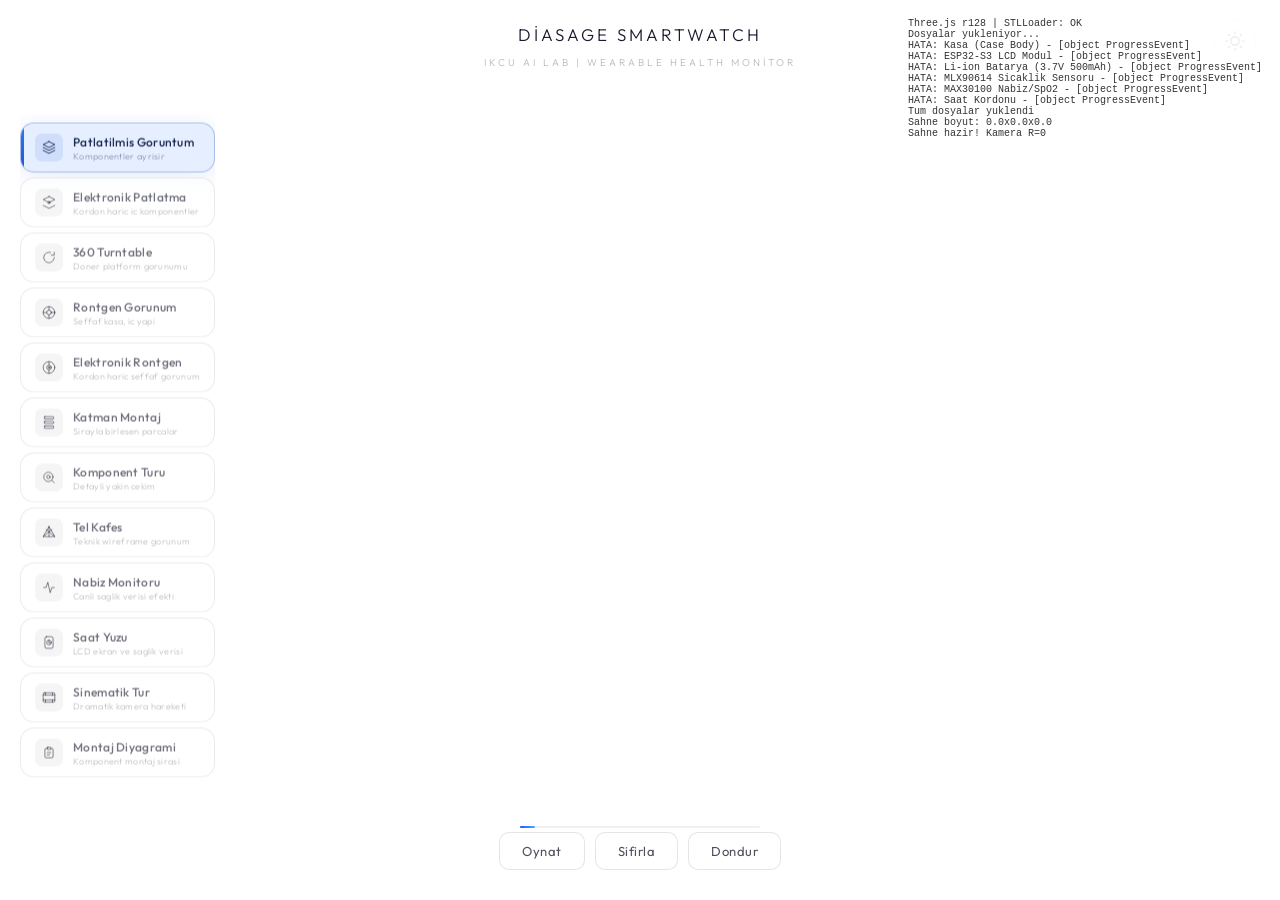
==== commit d5fceebf: "Rebrand exploded-view UI: DiaAgent → DiaSAGE Updates 17 user-facing strings in smartwatch_exploded_a" ====
--- a/smartwatch_exploded_animation.html
+++ b/smartwatch_exploded_animation.html
@@ -2,20 +2,20 @@
 <html lang="tr">
 <head>
     <meta charset="UTF-8" />
-    <title>DiaAgent Smartwatch - Interactive Showcase</title>
+    <title>DiaSAGE Smartwatch - Interactive Showcase</title>
     <link rel="preconnect" href="https://fonts.googleapis.com" />
     <link href="https://fonts.googleapis.com/css2?family=Outfit:wght@200;300;400;500;600&display=swap" rel="stylesheet" />
     <link rel="stylesheet" href="./styles/exploded.css" />
 </head>
 <body>
     <div id="loading">
-        <div style="font-size:24px; font-weight:300; letter-spacing:4px; text-transform:uppercase;">DiaAgent</div>
+        <div style="font-size:24px; font-weight:300; letter-spacing:4px; text-transform:uppercase;">DiaSAGE</div>
         <div style="font-size:11px; font-weight:300; letter-spacing:6px; color:rgba(255,255,255,0.3); margin-top:6px;">SMARTWATCH</div>
         <div style="font-size:9px; font-weight:300; letter-spacing:2px; color:rgba(255,255,255,0.15); margin-top:16px;">IKCU AI Lab | Wearable Health Monitor</div>
         <div id="loading-bar"><div id="loading-fill"></div></div>
         <div id="loading-text">Yukleniyor...</div>
     </div>
-    <div id="info">DiaAgent Smartwatch</div>
+    <div id="info">DiaSAGE Smartwatch</div>
     <div id="label-container"></div>
     <div id="progress-bar"><div id="progress-fill"></div></div>
     <div id="debug"></div>
@@ -147,7 +147,7 @@
         </button>
         <div class="diagram-container">
             <div class="diagram-header">
-                <h1>DiaAgent Smartwatch</h1>
+                <h1>DiaSAGE Smartwatch</h1>
                 <p>Elektronik Komponent Montaj Diyagrami</p>
                 <div class="diagram-badge">Montaj Sirasi</div>
             </div>
@@ -252,7 +252,7 @@
             </div>
 
             <div class="diagram-footer">
-                <p>IKCU Yapay Zeka Laboratuvari &mdash; DiaAgent Giyilebilir Saglik Monitoru</p>
+                <p>IKCU Yapay Zeka Laboratuvari &mdash; DiaSAGE Giyilebilir Saglik Monitoru</p>
                 <p>TUBITAK 2242 Universite Ogrencileri Arastirma Proje Yarismasi &middot; 2026</p>
             </div>
         </div>
@@ -631,7 +631,7 @@
         wfCurrentSlide = -1;
         setWfSlide(0);
         document.getElementById('progress-fill').style.width = '0%';
-        document.getElementById('info').textContent = 'DiaAgent Smartwatch';
+        document.getElementById('info').textContent = 'DiaSAGE Smartwatch';
 
         document.querySelectorAll('.mode-btn').forEach(function(b){ b.classList.remove('active'); });
         document.getElementById('mode-' + mode).classList.add('active');
@@ -782,7 +782,7 @@
         wfCurrentSlide = -1;
         setWfSlide(0);
         document.getElementById('progress-fill').style.width = '0%';
-        document.getElementById('info').textContent = 'DiaAgent Smartwatch';
+        document.getElementById('info').textContent = 'DiaSAGE Smartwatch';
     };
 
     window.toggleAutoRotate = function() { autoRotate = !autoRotate; };
@@ -845,11 +845,11 @@
             var s = easeBack(Math.min(p.t,1));
             watchGroup.scale.set(s,s,s);
             for(var i=0;i<n;i++){if(components[i]){components[i].mesh.position.copy(components[i].assembled.pos);components[i].mesh.rotation.copy(components[i].assembled.rot);}}
-            info.textContent='DiaAgent Smartwatch';
+            info.textContent='DiaSAGE Smartwatch';
         }
         else if (p.phase==='hold1') {
             watchGroup.scale.set(1,1,1);
-            info.textContent='DiaAgent Smartwatch';
+            info.textContent='DiaSAGE Smartwatch';
         }
         else if (p.phase==='explode') {
             watchGroup.scale.set(1,1,1);
@@ -911,7 +911,7 @@
         }
         else if (p.phase==='hold2') {
             for(var i=0;i<n;i++){if(components[i]){components[i].mesh.position.copy(components[i].assembled.pos);components[i].mesh.rotation.copy(components[i].assembled.rot);}}
-            info.textContent='DiaAgent Smartwatch';
+            info.textContent='DiaSAGE Smartwatch';
         }
         else if (p.phase==='done') {
             modeState.phase='idle';
@@ -1073,7 +1073,7 @@
         // Hide ground and shadows in turntable
         ground.visible = false;
         renderer.shadowMap.enabled = false;
-        document.getElementById('info').textContent = 'DiaAgent Smartwatch \u2014 360\u00b0';
+        document.getElementById('info').textContent = 'DiaSAGE Smartwatch \u2014 360\u00b0';
     }
 
     // ==================== X-RAY ANIMATION ====================
@@ -1269,7 +1269,7 @@
             modeState.phase = 'idle';
             card.classList.remove('visible');
             resetMaterials();
-            info.textContent = 'DiaAgent Smartwatch';
+            info.textContent = 'DiaSAGE Smartwatch';
         }
     }
 
@@ -1395,7 +1395,7 @@
 
         // Info bar shows current slide label
         var label = wfSlideLabels[wfCurrentSlide] || 'Logo';
-        document.getElementById('info').textContent = 'DiaAgent \u2014 ' + label;
+        document.getElementById('info').textContent = 'DiaSAGE \u2014 ' + label;
     }
 
     // ==================== WIREFRAME ANIMATION ====================
@@ -1479,13 +1479,13 @@
     }
 
     var cinematicInfoTexts = [
-        { t: 0, text: 'DiaAgent Smartwatch' },
+        { t: 0, text: 'DiaSAGE Smartwatch' },
         { t: 3, text: 'IKCU AI Lab Tasarimi' },
         { t: 6, text: '1.69" Dokunmatik Ekran' },
         { t: 9, text: 'Dahili Saglik Sensorleri' },
         { t: 12, text: 'Kablosuz Veri Aktarimi' },
         { t: 15, text: 'Giyilebilir Saglik Teknolojisi' },
-        { t: 18, text: 'DiaAgent Smartwatch' }
+        { t: 18, text: 'DiaSAGE Smartwatch' }
     ];
 
     function animateCinematic(elapsed) {
@@ -1501,7 +1501,7 @@
         camR = cam.dist;
 
         // Info text
-        var infoText = 'DiaAgent Smartwatch';
+        var infoText = 'DiaSAGE Smartwatch';
         for (var i = cinematicInfoTexts.length - 1; i >= 0; i--) {
             if (t >= cinematicInfoTexts[i].t) { infoText = cinematicInfoTexts[i].text; break; }
         }
@@ -1512,7 +1512,7 @@
 
         if (t >= cinematicTotalDur) {
             modeState.phase = 'idle';
-            document.getElementById('info').textContent = 'DiaAgent Smartwatch';
+            document.getElementById('info').textContent = 'DiaSAGE Smartwatch';
         }
     }
 
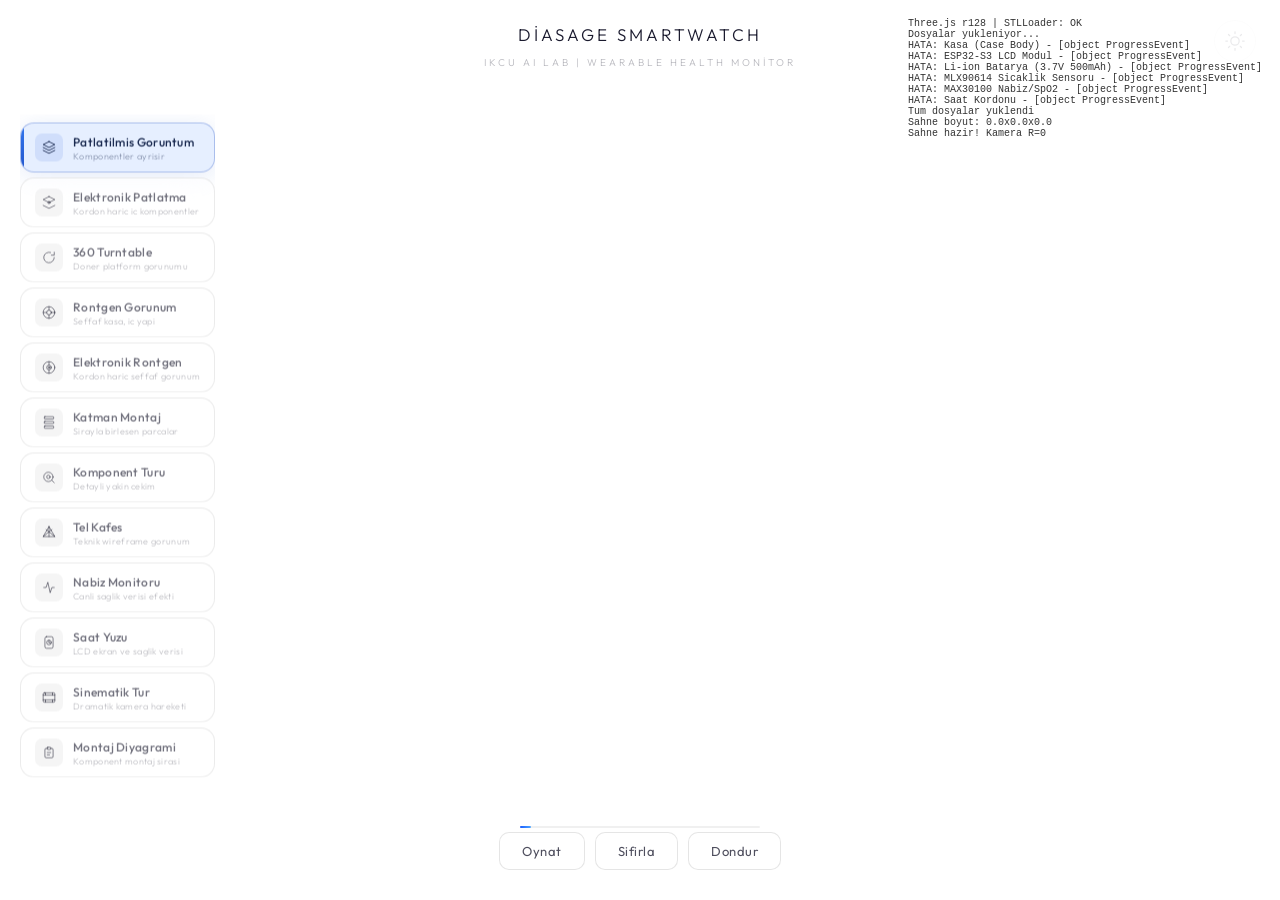
==== commit 952e324f: "Wire STL URLs to assets branch via raw.githubusercontent.com GitHub Release asset URLs (release-asse" ====
--- a/smartwatch_exploded_animation.html
+++ b/smartwatch_exploded_animation.html
@@ -412,9 +412,11 @@
     var loadedCount = 0;
     var totalFiles = 6;
 
-    // STL assets hosted on GitHub Releases. After creating the release
-    // tagged `v1.0-assets` with 6 STL files uploaded, replace <USERNAME>/<REPO>.
-    var RELEASE_BASE = 'https://github.com/<USERNAME>/<REPO>/releases/download/v1.0-assets/';
+    // STL assets are served from the dedicated `assets` branch via
+    // raw.githubusercontent.com (permissive CORS). The GitHub Releases URL
+    // was abandoned because release-assets.githubusercontent.com does not
+    // return CORS headers, blocking browser XHR / STLLoader fetches.
+    var RELEASE_BASE = 'https://raw.githubusercontent.com/gozdehavinfidan/DiaSage-web/assets/';
 
     var stlFiles = [
         { path: RELEASE_BASE + 'case_body.stl', name: 'Kasa (Case Body)', material: matCase,
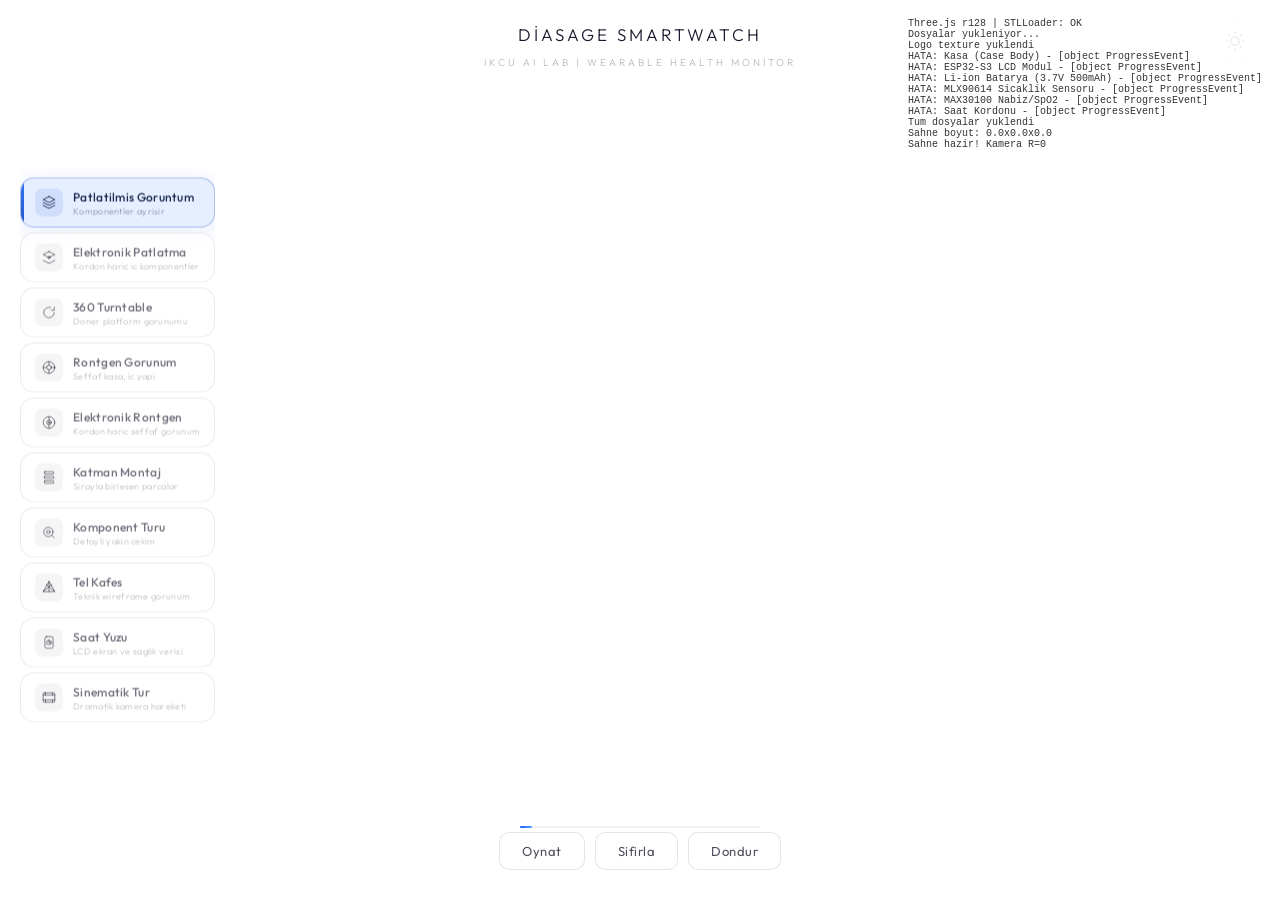
==== commit 06d9a03f: "Remove Nabız Monitörü (heartbeat) and Montaj Diyagramı (diagram) modes Trimmed the 3D viewer mode se" ====
--- a/smartwatch_exploded_animation.html
+++ b/smartwatch_exploded_animation.html
@@ -54,10 +54,6 @@
             <div class="mode-icon"><svg viewBox="0 0 24 24"><path d="M12 2L2 19h20L12 2z"/><line x1="12" y1="2" x2="12" y2="19"/><line x1="2" y1="19" x2="17" y2="7"/><line x1="22" y1="19" x2="7" y2="7"/></svg></div>
             <div class="mode-label"><div class="mode-name">Tel Kafes</div><div class="mode-desc">Teknik wireframe gorunum</div></div>
         </div>
-        <div class="mode-btn" onclick="switchMode('heartbeat')" id="mode-heartbeat">
-            <div class="mode-icon"><svg viewBox="0 0 24 24"><path d="M3 12h4l3-9 4 18 3-9h4"/></svg></div>
-            <div class="mode-label"><div class="mode-name">Nabiz Monitoru</div><div class="mode-desc">Canli saglik verisi efekti</div></div>
-        </div>
         <div class="mode-btn" onclick="switchMode('watchface')" id="mode-watchface">
             <div class="mode-icon"><svg viewBox="0 0 24 24"><rect x="5" y="2" width="14" height="20" rx="3"/><circle cx="12" cy="12" r="4"/><line x1="12" y1="8" x2="12" y2="12"/><line x1="12" y1="12" x2="14.5" y2="13.5"/></svg></div>
             <div class="mode-label"><div class="mode-name">Saat Yuzu</div><div class="mode-desc">LCD ekran ve saglik verisi</div></div>
@@ -65,10 +61,6 @@
         <div class="mode-btn" onclick="switchMode('cinematic')" id="mode-cinematic">
             <div class="mode-icon"><svg viewBox="0 0 24 24"><rect x="2" y="4" width="20" height="16" rx="2"/><line x1="2" y1="8" x2="22" y2="8"/><line x1="2" y1="16" x2="22" y2="16"/><line x1="6" y1="4" x2="6" y2="8"/><line x1="18" y1="4" x2="18" y2="8"/><line x1="6" y1="16" x2="6" y2="20"/><line x1="18" y1="16" x2="18" y2="20"/></svg></div>
             <div class="mode-label"><div class="mode-name">Sinematik Tur</div><div class="mode-desc">Dramatik kamera hareketi</div></div>
-        </div>
-        <div class="mode-btn" onclick="switchMode('diagram')" id="mode-diagram">
-            <div class="mode-icon"><svg viewBox="0 0 24 24"><path d="M9 5H7a2 2 0 00-2 2v12a2 2 0 002 2h10a2 2 0 002-2V7a2 2 0 00-2-2h-2"/><rect x="9" y="3" width="6" height="4" rx="1"/><line x1="9" y1="12" x2="15" y2="12"/><line x1="9" y1="16" x2="13" y2="16"/></svg></div>
-            <div class="mode-label"><div class="mode-name">Montaj Diyagrami</div><div class="mode-desc">Komponent montaj sirasi</div></div>
         </div>
     </div>
 
@@ -140,124 +132,6 @@
     <!-- Lab Badge -->
     <div id="lab-badge">IKCU AI Lab | Wearable Health Monitor</div>
 
-    <!-- Montaj Diyagrami Overlay -->
-    <div id="diagram-overlay">
-        <button class="diagram-close" onclick="switchMode('exploded')" title="Kapat">
-            <svg viewBox="0 0 24 24"><line x1="18" y1="6" x2="6" y2="18"/><line x1="6" y1="6" x2="18" y2="18"/></svg>
-        </button>
-        <div class="diagram-container">
-            <div class="diagram-header">
-                <h1>DiaSAGE Smartwatch</h1>
-                <p>Elektronik Komponent Montaj Diyagrami</p>
-                <div class="diagram-badge">Montaj Sirasi</div>
-            </div>
-
-            <div class="diagram-timeline">
-                <!-- ADIM 1: Kasa -->
-                <div class="diagram-step">
-                    <div class="step-number">
-                        <div class="step-circle">1</div>
-                        <div class="step-label">Adim 1</div>
-                    </div>
-                    <div class="step-card">
-                        <div class="step-card-content">
-                            <div class="comp-visual case-body">
-                                <div class="comp-shape"></div>
-                            </div>
-                            <div class="comp-info-block">
-                                <h3>Kasa (Case Body)</h3>
-                                <p class="comp-subtitle">3D Baski PLA/Resin Govde</p>
-                                <p class="comp-specs">40.9 &times; 57.7 &times; 18.3 mm</p>
-                                <div class="comp-dot blue"></div>
-                            </div>
-                        </div>
-                    </div>
-                </div>
-
-                <!-- ADIM 2: Sensorler -->
-                <div class="diagram-step">
-                    <div class="step-number">
-                        <div class="step-circle">2</div>
-                        <div class="step-label">Adim 2</div>
-                    </div>
-                    <div class="step-card">
-                        <div class="dual-components">
-                            <div class="dual-comp-item">
-                                <div class="comp-visual sensor-mlx">
-                                    <div class="comp-shape"></div>
-                                </div>
-                                <div class="comp-info-block">
-                                    <h3>MLX90614 Sicaklik Sensoru</h3>
-                                    <p class="comp-subtitle">Kizilotesi Temassiz Sicaklik</p>
-                                    <p class="comp-specs">13 &times; 17 &times; 7.5 mm &middot; I2C &middot; &plusmn;0.5&deg;C</p>
-                                    <div class="comp-dot blue"></div>
-                                </div>
-                            </div>
-                            <div class="dual-comp-item">
-                                <div class="comp-visual sensor-max">
-                                    <div class="comp-shape"></div>
-                                </div>
-                                <div class="comp-info-block">
-                                    <h3>MAX30100 Nabiz/SpO2</h3>
-                                    <p class="comp-subtitle">PPG Nabiz ve Kan Oksijen</p>
-                                    <p class="comp-specs">14 &times; 18 &times; 4.5 mm &middot; I2C &middot; PPG</p>
-                                    <div class="comp-dot green"></div>
-                                </div>
-                            </div>
-                        </div>
-                    </div>
-                </div>
-
-                <!-- ADIM 3: Batarya -->
-                <div class="diagram-step">
-                    <div class="step-number">
-                        <div class="step-circle">3</div>
-                        <div class="step-label">Adim 3</div>
-                    </div>
-                    <div class="step-card">
-                        <div class="step-card-content">
-                            <div class="comp-visual battery">
-                                <div class="comp-shape"></div>
-                            </div>
-                            <div class="comp-info-block">
-                                <h3>Li-ion Batarya</h3>
-                                <p class="comp-subtitle">Sarj Edilebilir Lityum Pil</p>
-                                <p class="comp-specs">24.4 &times; 6.1 &times; 35.8 mm &middot; 3.7V 500mAh</p>
-                                <div class="comp-dot gray"></div>
-                            </div>
-                        </div>
-                    </div>
-                </div>
-
-                <!-- ADIM 4: ESP32 -->
-                <div class="diagram-step">
-                    <div class="step-number">
-                        <div class="step-circle">4</div>
-                        <div class="step-label">Adim 4</div>
-                    </div>
-                    <div class="step-card">
-                        <div class="step-card-content">
-                            <div class="comp-visual esp32">
-                                <div class="comp-shape"></div>
-                            </div>
-                            <div class="comp-info-block">
-                                <h3>ESP32-S3 LCD Modul</h3>
-                                <p class="comp-subtitle">1.69" Kapasitif Dokunmatik Ekran</p>
-                                <p class="comp-specs">33.1 &times; 41.1 &times; 10.7 mm &middot; 240&times;280 px &middot; WiFi/BLE</p>
-                                <div class="comp-dot blue"></div>
-                            </div>
-                        </div>
-                    </div>
-                </div>
-            </div>
-
-            <div class="diagram-footer">
-                <p>IKCU Yapay Zeka Laboratuvari &mdash; DiaSAGE Giyilebilir Saglik Monitoru</p>
-                <p>TUBITAK 2242 Universite Ogrencileri Arastirma Proje Yarismasi &middot; 2026</p>
-            </div>
-        </div>
-    </div>
-
     <div id="controls">
         <button class="btn" onclick="playCurrentMode()">Oynat</button>
         <button class="btn" onclick="resetCurrentMode()">Sifirla</button>
@@ -392,7 +266,7 @@
             }
             dbg('Logo texture yuklendi');
         };
-        img.src = 'resmi logo.png';
+        img.src = 'assets/images/resmi logo.png';
     })();
 
     // ==================== COMPONENT INFO ====================
@@ -618,11 +492,6 @@
 
     // ==================== MODE SWITCH ====================
     window.switchMode = function(mode) {
-        // Hide diagram overlay when switching to any mode
-        var diagramOverlay = document.getElementById('diagram-overlay');
-        diagramOverlay.classList.remove('visible');
-        renderer.domElement.style.display = '';
-
         modeState.phase = 'idle';
         modeState.data = {};
         resetMaterials();
@@ -643,12 +512,7 @@
         modeState.startTime = clock.getElapsedTime();
         modeState.phase = 'playing';
 
-        if (mode === 'diagram') {
-            diagramOverlay.classList.add('visible');
-            renderer.domElement.style.display = 'none';
-            modeState.phase = 'idle';
-        }
-        else if (mode === 'exploded') {
+        if (mode === 'exploded') {
             watchGroup.scale.set(0.01, 0.01, 0.01);
             for (var i=0;i<components.length;i++) {
                 if(!components[i]) continue;
@@ -689,9 +553,6 @@
         else if (mode === 'wireframe') {
             for (var i = 0; i < allMats.length; i++) { allMats[i].wireframe = true; allMats[i].needsUpdate = true; }
             matEdge.opacity = 0.6; matEdge.needsUpdate = true;
-        }
-        else if (mode === 'heartbeat') {
-            modeState.data.baseRotY = rotY;
         }
         else if (mode === 'cinematic') {
             modeState.data.baseRotY = rotY;
@@ -760,11 +621,6 @@
             modeState.phase = 'playing';
             setAssembled();
             for (var i = 0; i < allMats.length; i++) { allMats[i].wireframe = true; allMats[i].needsUpdate = true; }
-        }
-        else if (activeMode === 'heartbeat') {
-            modeState.phase = 'playing';
-            modeState.data.baseRotY = rotY;
-            setAssembled();
         }
         else if (activeMode === 'cinematic') {
             modeState.phase = 'playing';
@@ -1413,40 +1269,6 @@
         document.getElementById('info').textContent = 'Tel Kafes Gorunum';
     }
 
-    // ==================== HEARTBEAT ANIMATION ====================
-    function animateHeartbeat(elapsed) {
-        var t = elapsed - modeState.startTime;
-        setAssembled();
-        syncBands();
-        // Slow rotation
-        rotY = (modeState.data.baseRotY || 0) + t * 0.15;
-        rotX = 0.2 + Math.sin(t * 0.3) * 0.05;
-
-        // Heartbeat double-pulse: lub...dub...rest
-        var cycle = t % 0.9;
-        var pulse = 1.0;
-        if (cycle < 0.1) pulse = 1 + 0.025 * Math.sin(cycle / 0.1 * Math.PI);
-        else if (cycle > 0.2 && cycle < 0.3) pulse = 1 + 0.018 * Math.sin((cycle - 0.2) / 0.1 * Math.PI);
-        watchGroup.scale.set(pulse, pulse, pulse);
-
-        // Screen glow with heartbeat - red for heartbeat
-        var screenGlow = 0;
-        if (cycle < 0.12) screenGlow = Math.sin(cycle / 0.12 * Math.PI);
-        else if (cycle > 0.2 && cycle < 0.32) screenGlow = 0.6 * Math.sin((cycle - 0.2) / 0.12 * Math.PI);
-        matScreen.emissive.setRGB(0.4 * screenGlow, 0.05 * screenGlow, 0.05 * screenGlow);
-        matScreen.emissiveIntensity = 1;
-        matScreen.needsUpdate = true;
-
-        // Sensors pulse with a subtle glow
-        var sensorPulse = 0.3 + 0.3 * Math.sin(t * 3);
-        matSensorMAX.emissive.setRGB(0.05 * sensorPulse, 0.2 * sensorPulse, 0.05 * sensorPulse);
-        matSensorMLX.emissive.setRGB(0.05 * sensorPulse, 0.05 * sensorPulse, 0.2 * sensorPulse);
-        matSensorMAX.needsUpdate = true;
-        matSensorMLX.needsUpdate = true;
-
-        document.getElementById('info').textContent = 'Nabiz Monitoru \u2014 Canli Veri';
-    }
-
     // ==================== CINEMATIC ANIMATION ====================
     var cinematicKeys = [
         { t: 0,  ry: 0,    rx: 0.3,  dist: 320 },
@@ -1516,11 +1338,6 @@
             modeState.phase = 'idle';
             document.getElementById('info').textContent = 'DiaSAGE Smartwatch';
         }
-    }
-
-    // ==================== DIAGRAM MODE ====================
-    function animateDiagram(elapsed) {
-        // Diagram is a static HTML overlay, no 3D animation needed
     }
 
     // ==================== MOUSE ====================
@@ -1546,7 +1363,7 @@
         var elapsed = clock.getElapsedTime();
 
         // Auto-rotate (not in modes that control their own camera)
-        var selfCamModes = ['turntable','wireframe','heartbeat','cinematic','watchface','diagram'];
+        var selfCamModes = ['turntable','wireframe','cinematic','watchface'];
         var isSelfCam = selfCamModes.indexOf(activeMode) >= 0 || (activeMode === 'focus' && modeState.phase === 'playing');
         if (autoRotate && !isDrag && !isSelfCam) {
             rotY += 0.003;
@@ -1570,9 +1387,7 @@
                 case 'focus': animateFocus(elapsed); break;
                 case 'watchface': animateWatchFace(elapsed); break;
                 case 'wireframe': animateWireframe(elapsed); break;
-                case 'heartbeat': animateHeartbeat(elapsed); break;
                 case 'cinematic': animateCinematic(elapsed); break;
-                case 'diagram': animateDiagram(elapsed); break;
             }
         }
 
--- a/styles/exploded.css
+++ b/styles/exploded.css
@@ -221,224 +221,3 @@
             color: rgba(255,255,255,0.2); text-transform: uppercase;
             pointer-events: none; z-index: 10;
         }
-
-        /* ==================== MONTAJ DIYAGRAMI OVERLAY ==================== */
-        #diagram-overlay {
-            position: fixed; top: 0; left: 0; width: 100%; height: 100%;
-            background: #f0f2f6; z-index: 20; overflow-y: auto;
-            display: none; font-family: 'Outfit', 'Segoe UI', sans-serif;
-        }
-        #diagram-overlay.visible { display: block; }
-        .diagram-container {
-            max-width: 780px; margin: 0 auto; padding: 48px 24px 60px;
-        }
-        .diagram-header {
-            text-align: center; margin-bottom: 32px;
-        }
-        .diagram-header h1 {
-            font-size: 32px; font-weight: 600; color: #1a1a2e;
-            margin: 0 0 6px; letter-spacing: 0.5px;
-        }
-        .diagram-header p {
-            font-size: 15px; font-weight: 300; color: rgba(20,20,40,0.5);
-            margin: 0; letter-spacing: 0.5px;
-        }
-        .diagram-badge {
-            display: inline-block; margin-top: 18px;
-            padding: 6px 20px; border-radius: 20px;
-            background: rgba(40,100,220,0.08); border: 1px solid rgba(40,100,220,0.18);
-            font-size: 11px; font-weight: 500; letter-spacing: 3px;
-            color: #2860cc; text-transform: uppercase;
-        }
-        .diagram-close {
-            position: fixed; top: 20px; right: 24px; z-index: 25;
-            width: 42px; height: 42px; border-radius: 50%;
-            background: rgba(255,255,255,0.85); backdrop-filter: blur(12px);
-            border: 1px solid rgba(0,0,0,0.1); color: #333;
-            cursor: pointer; display: flex; align-items: center; justify-content: center;
-            transition: all 0.3s; font-size: 20px; line-height: 1;
-        }
-        .diagram-close:hover { background: #fff; box-shadow: 0 2px 12px rgba(0,0,0,0.12); }
-        .diagram-close svg { width: 18px; height: 18px; stroke: currentColor; fill: none; stroke-width: 2; stroke-linecap: round; }
-
-        /* Timeline */
-        .diagram-timeline {
-            position: relative; padding-left: 64px;
-        }
-        .diagram-timeline::before {
-            content: ''; position: absolute; left: 28px; top: 36px; bottom: 36px;
-            width: 3px; background: linear-gradient(180deg, #2ecc71, #27ae60);
-            border-radius: 2px;
-        }
-        .diagram-step {
-            position: relative; margin-bottom: 20px;
-        }
-        .diagram-step:last-child { margin-bottom: 0; }
-        .step-number {
-            position: absolute; left: -64px; top: 0;
-            width: 56px; display: flex; flex-direction: column;
-            align-items: center; gap: 2px;
-        }
-        .step-circle {
-            width: 38px; height: 38px; border-radius: 50%;
-            background: linear-gradient(135deg, #2563eb, #1d4ed8);
-            color: #fff; display: flex; align-items: center; justify-content: center;
-            font-size: 16px; font-weight: 600;
-            box-shadow: 0 3px 12px rgba(37,99,235,0.35);
-        }
-        .step-label {
-            font-size: 8px; font-weight: 500; color: rgba(37,99,235,0.7);
-            text-transform: uppercase; letter-spacing: 1.5px; margin-top: 2px;
-        }
-        .step-card {
-            background: #fff; border-radius: 16px; padding: 28px 32px;
-            box-shadow: 0 1px 4px rgba(0,0,0,0.04), 0 4px 20px rgba(0,0,0,0.03);
-            border: 1px solid rgba(0,0,0,0.06);
-            transition: box-shadow 0.3s, transform 0.3s;
-        }
-        .step-card:hover {
-            box-shadow: 0 2px 8px rgba(0,0,0,0.06), 0 8px 32px rgba(0,0,0,0.06);
-            transform: translateY(-2px);
-        }
-        .step-card-content { display: flex; align-items: flex-start; gap: 24px; }
-        .step-card-content.dual { flex-wrap: wrap; }
-        .comp-visual {
-            width: 90px; height: 90px; border-radius: 12px;
-            display: flex; align-items: center; justify-content: center;
-            flex-shrink: 0;
-        }
-        .comp-visual.case-body { background: linear-gradient(135deg, #e0f0ff, #b8d8f8); }
-        .comp-visual.case-body .comp-shape {
-            width: 56px; height: 48px; border-radius: 12px 12px 8px 8px;
-            background: linear-gradient(135deg, #5a9ec8, #4a8ab8);
-            box-shadow: 0 4px 12px rgba(90,158,200,0.4);
-        }
-        .comp-visual.sensor-mlx { background: linear-gradient(135deg, #e8eef8, #d0daf0); }
-        .comp-visual.sensor-mlx .comp-shape {
-            width: 48px; height: 48px; border-radius: 6px;
-            background: linear-gradient(135deg, #0a1a45, #1a2a5a);
-            box-shadow: 0 3px 10px rgba(10,26,69,0.35);
-            position: relative;
-        }
-        .comp-visual.sensor-mlx .comp-shape::after {
-            content: 'IC'; position: absolute; top: 50%; left: 50%;
-            transform: translate(-50%, -50%); color: rgba(255,255,255,0.5);
-            font-size: 10px; font-weight: 600; letter-spacing: 1px;
-        }
-        .comp-visual.sensor-max { background: linear-gradient(135deg, #e4f5e8, #c8e8d0); }
-        .comp-visual.sensor-max .comp-shape {
-            width: 52px; height: 48px; border-radius: 8px;
-            background: linear-gradient(135deg, #1a8a2a, #228b22);
-            box-shadow: 0 3px 10px rgba(26,138,42,0.35);
-            position: relative;
-        }
-        .comp-visual.sensor-max .comp-shape::after {
-            content: 'IC'; position: absolute; top: 50%; left: 50%;
-            transform: translate(-50%, -50%); color: rgba(255,255,255,0.5);
-            font-size: 10px; font-weight: 600; letter-spacing: 1px;
-        }
-        .comp-visual.battery { background: linear-gradient(135deg, #f0f0f2, #e0e0e5); }
-        .comp-visual.battery .comp-shape {
-            width: 64px; height: 32px; border-radius: 4px;
-            background: linear-gradient(90deg, #555, #666);
-            box-shadow: 0 3px 10px rgba(0,0,0,0.2);
-            display: flex; align-items: center; justify-content: center;
-            gap: 6px; color: #fff; font-size: 11px; font-weight: 500;
-        }
-        .comp-visual.battery .comp-shape::before {
-            content: '+  3.7V  \2212';
-            color: rgba(255,255,255,0.8); font-size: 9px; letter-spacing: 0.5px;
-        }
-        .comp-visual.esp32 { background: linear-gradient(135deg, #e0ecf8, #c8d8f0); }
-        .comp-visual.esp32 .comp-shape {
-            width: 60px; height: 52px; border-radius: 6px;
-            background: linear-gradient(135deg, #0a1a45, #0c1c50);
-            box-shadow: 0 3px 10px rgba(10,26,69,0.35);
-            position: relative; overflow: hidden;
-        }
-        .comp-visual.esp32 .comp-shape::after {
-            content: ''; position: absolute; top: 6px; left: 6px;
-            right: 6px; bottom: 6px; border-radius: 3px;
-            background: linear-gradient(135deg, #1a4a8a, #2563eb);
-            box-shadow: inset 0 0 8px rgba(0,0,0,0.3);
-        }
-        .comp-info-block { flex: 1; min-width: 180px; }
-        .comp-info-block h3 {
-            font-size: 17px; font-weight: 600; color: #1a1a2e;
-            margin: 0 0 4px; letter-spacing: 0.2px;
-        }
-        .comp-info-block .comp-subtitle {
-            font-size: 13px; font-weight: 300; color: rgba(20,20,40,0.5);
-            margin: 0 0 10px; font-style: italic;
-        }
-        .comp-info-block .comp-specs {
-            font-size: 12px; font-weight: 400; color: rgba(20,20,40,0.45);
-            letter-spacing: 0.3px; line-height: 1.4;
-            font-family: 'Courier New', monospace;
-        }
-        .comp-dot {
-            display: inline-block; width: 10px; height: 10px;
-            border-radius: 50%; margin-top: 10px;
-        }
-        .comp-dot.blue { background: #2563eb; }
-        .comp-dot.green { background: #22c55e; }
-        .comp-dot.gray { background: #9ca3af; }
-
-        /* Dual component layout */
-        .dual-components {
-            display: flex; gap: 32px; width: 100%;
-        }
-        .dual-comp-item {
-            flex: 1; display: flex; flex-direction: column;
-            align-items: center; text-align: center; gap: 12px;
-        }
-        .dual-comp-item .comp-visual { margin: 0 auto; }
-        .dual-comp-item .comp-info-block { text-align: center; }
-
-        /* Footer */
-        .diagram-footer {
-            text-align: center; margin-top: 48px; padding-top: 28px;
-            border-top: 1px solid rgba(0,0,0,0.06);
-        }
-        .diagram-footer p {
-            font-size: 11px; color: rgba(20,20,40,0.35);
-            margin: 0 0 4px; letter-spacing: 0.5px; font-weight: 300;
-        }
-
-        /* Dark mode styles for diagram */
-        body:not(.light-mode) #diagram-overlay {
-            background: #0e1117;
-        }
-        body:not(.light-mode) .diagram-header h1 { color: #e8ecf2; }
-        body:not(.light-mode) .diagram-header p { color: rgba(255,255,255,0.4); }
-        body:not(.light-mode) .diagram-badge {
-            background: rgba(68,136,255,0.12);
-            border-color: rgba(68,136,255,0.25);
-            color: #6aa3ff;
-        }
-        body:not(.light-mode) .diagram-close {
-            background: rgba(20,24,36,0.85);
-            border-color: rgba(255,255,255,0.1);
-            color: #ccc;
-        }
-        body:not(.light-mode) .diagram-close:hover {
-            background: rgba(30,34,50,0.95); color: #fff;
-        }
-        body:not(.light-mode) .step-card {
-            background: #181c28;
-            border-color: rgba(255,255,255,0.06);
-            box-shadow: 0 2px 12px rgba(0,0,0,0.3);
-        }
-        body:not(.light-mode) .step-card:hover {
-            box-shadow: 0 4px 24px rgba(0,0,0,0.4);
-        }
-        body:not(.light-mode) .comp-info-block h3 { color: #e8ecf2; }
-        body:not(.light-mode) .comp-info-block .comp-subtitle { color: rgba(255,255,255,0.4); }
-        body:not(.light-mode) .comp-info-block .comp-specs { color: rgba(255,255,255,0.35); }
-        body:not(.light-mode) .comp-visual.case-body { background: linear-gradient(135deg, #1a2a40, #15253a); }
-        body:not(.light-mode) .comp-visual.sensor-mlx { background: linear-gradient(135deg, #151a28, #10152a); }
-        body:not(.light-mode) .comp-visual.sensor-max { background: linear-gradient(135deg, #102818, #0c2010); }
-        body:not(.light-mode) .comp-visual.battery { background: linear-gradient(135deg, #1a1c22, #16181e); }
-        body:not(.light-mode) .comp-visual.esp32 { background: linear-gradient(135deg, #141a28, #0e1420); }
-        body:not(.light-mode) .diagram-footer { border-top-color: rgba(255,255,255,0.06); }
-        body:not(.light-mode) .diagram-footer p { color: rgba(255,255,255,0.25); }
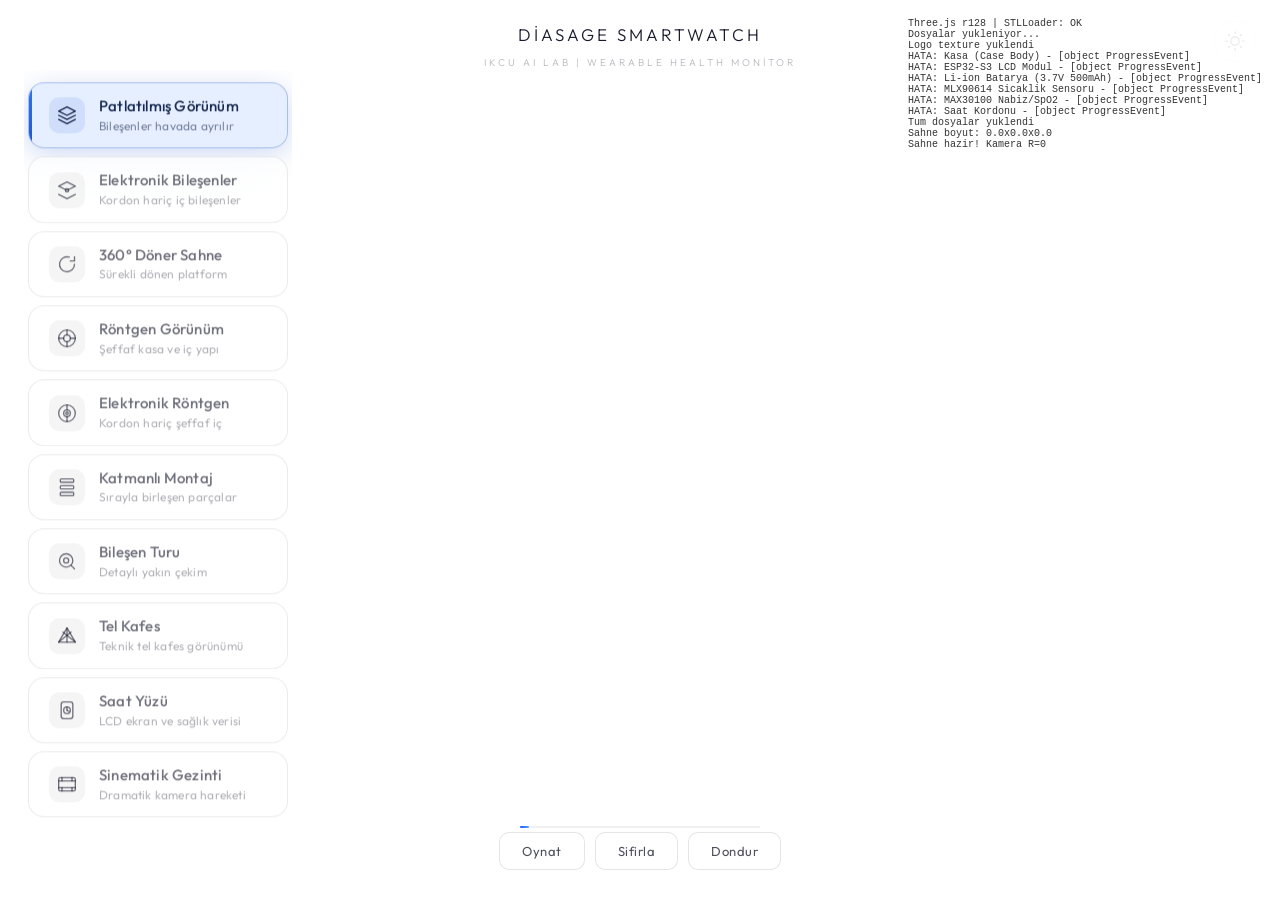
==== commit 4e4f9ca8: "Localize 3D viewer mode labels to proper Turkish; scale to Material list specs Mode name/desc rewrit" ====
--- a/smartwatch_exploded_animation.html
+++ b/smartwatch_exploded_animation.html
@@ -24,43 +24,43 @@
     <div id="sidebar">
         <div class="mode-btn active" onclick="switchMode('exploded')" id="mode-exploded">
             <div class="mode-icon"><svg viewBox="0 0 24 24"><path d="M12 2L2 7l10 5 10-5-10-5z"/><path d="M2 17l10 5 10-5"/><path d="M2 12l10 5 10-5"/></svg></div>
-            <div class="mode-label"><div class="mode-name">Patlatilmis Goruntum</div><div class="mode-desc">Komponentler ayrisir</div></div>
+            <div class="mode-label"><div class="mode-name">Patlatılmış Görünüm</div><div class="mode-desc">Bileşenler havada ayrılır</div></div>
         </div>
         <div class="mode-btn" onclick="switchMode('electronics')" id="mode-electronics">
             <div class="mode-icon"><svg viewBox="0 0 24 24"><path d="M12 2L2 7l10 5 10-5-10-5z"/><path d="M2 17l10 5 10-5"/><circle cx="12" cy="12" r="2"/></svg></div>
-            <div class="mode-label"><div class="mode-name">Elektronik Patlatma</div><div class="mode-desc">Kordon haric ic komponentler</div></div>
+            <div class="mode-label"><div class="mode-name">Elektronik Bileşenler</div><div class="mode-desc">Kordon hariç iç bileşenler</div></div>
         </div>
         <div class="mode-btn" onclick="switchMode('turntable')" id="mode-turntable">
             <div class="mode-icon"><svg viewBox="0 0 24 24"><path d="M21 12a9 9 0 11-6.22-8.56"/><path d="M21 3v5h-5"/></svg></div>
-            <div class="mode-label"><div class="mode-name">360 Turntable</div><div class="mode-desc">Doner platform gorunumu</div></div>
+            <div class="mode-label"><div class="mode-name">360° Döner Sahne</div><div class="mode-desc">Sürekli dönen platform</div></div>
         </div>
         <div class="mode-btn" onclick="switchMode('xray')" id="mode-xray">
             <div class="mode-icon"><svg viewBox="0 0 24 24"><circle cx="12" cy="12" r="10"/><circle cx="12" cy="12" r="4"/><line x1="12" y1="2" x2="12" y2="8"/><line x1="12" y1="16" x2="12" y2="22"/><line x1="2" y1="12" x2="8" y2="12"/><line x1="16" y1="12" x2="22" y2="12"/></svg></div>
-            <div class="mode-label"><div class="mode-name">Rontgen Gorunum</div><div class="mode-desc">Seffaf kasa, ic yapi</div></div>
+            <div class="mode-label"><div class="mode-name">Röntgen Görünüm</div><div class="mode-desc">Şeffaf kasa ve iç yapı</div></div>
         </div>
         <div class="mode-btn" onclick="switchMode('xray-electronics')" id="mode-xray-electronics">
             <div class="mode-icon"><svg viewBox="0 0 24 24"><circle cx="12" cy="12" r="10"/><circle cx="12" cy="12" r="4"/><line x1="12" y1="2" x2="12" y2="8"/><line x1="12" y1="16" x2="12" y2="22"/><circle cx="12" cy="12" r="1.5"/></svg></div>
-            <div class="mode-label"><div class="mode-name">Elektronik Rontgen</div><div class="mode-desc">Kordon haric seffaf gorunum</div></div>
+            <div class="mode-label"><div class="mode-name">Elektronik Röntgen</div><div class="mode-desc">Kordon hariç şeffaf iç</div></div>
         </div>
         <div class="mode-btn" onclick="switchMode('layered')" id="mode-layered">
             <div class="mode-icon"><svg viewBox="0 0 24 24"><rect x="4" y="2" width="16" height="4" rx="1"/><rect x="4" y="10" width="16" height="4" rx="1"/><rect x="4" y="18" width="16" height="4" rx="1"/></svg></div>
-            <div class="mode-label"><div class="mode-name">Katman Montaj</div><div class="mode-desc">Sirayla birlesen parcalar</div></div>
+            <div class="mode-label"><div class="mode-name">Katmanlı Montaj</div><div class="mode-desc">Sırayla birleşen parçalar</div></div>
         </div>
         <div class="mode-btn" onclick="switchMode('focus')" id="mode-focus">
             <div class="mode-icon"><svg viewBox="0 0 24 24"><circle cx="11" cy="11" r="8"/><line x1="21" y1="21" x2="16.65" y2="16.65"/><circle cx="11" cy="11" r="3"/></svg></div>
-            <div class="mode-label"><div class="mode-name">Komponent Turu</div><div class="mode-desc">Detayli yakin cekim</div></div>
+            <div class="mode-label"><div class="mode-name">Bileşen Turu</div><div class="mode-desc">Detaylı yakın çekim</div></div>
         </div>
         <div class="mode-btn" onclick="switchMode('wireframe')" id="mode-wireframe">
             <div class="mode-icon"><svg viewBox="0 0 24 24"><path d="M12 2L2 19h20L12 2z"/><line x1="12" y1="2" x2="12" y2="19"/><line x1="2" y1="19" x2="17" y2="7"/><line x1="22" y1="19" x2="7" y2="7"/></svg></div>
-            <div class="mode-label"><div class="mode-name">Tel Kafes</div><div class="mode-desc">Teknik wireframe gorunum</div></div>
+            <div class="mode-label"><div class="mode-name">Tel Kafes</div><div class="mode-desc">Teknik tel kafes görünümü</div></div>
         </div>
         <div class="mode-btn" onclick="switchMode('watchface')" id="mode-watchface">
             <div class="mode-icon"><svg viewBox="0 0 24 24"><rect x="5" y="2" width="14" height="20" rx="3"/><circle cx="12" cy="12" r="4"/><line x1="12" y1="8" x2="12" y2="12"/><line x1="12" y1="12" x2="14.5" y2="13.5"/></svg></div>
-            <div class="mode-label"><div class="mode-name">Saat Yuzu</div><div class="mode-desc">LCD ekran ve saglik verisi</div></div>
+            <div class="mode-label"><div class="mode-name">Saat Yüzü</div><div class="mode-desc">LCD ekran ve sağlık verisi</div></div>
         </div>
         <div class="mode-btn" onclick="switchMode('cinematic')" id="mode-cinematic">
             <div class="mode-icon"><svg viewBox="0 0 24 24"><rect x="2" y="4" width="20" height="16" rx="2"/><line x1="2" y1="8" x2="22" y2="8"/><line x1="2" y1="16" x2="22" y2="16"/><line x1="6" y1="4" x2="6" y2="8"/><line x1="18" y1="4" x2="18" y2="8"/><line x1="6" y1="16" x2="6" y2="20"/><line x1="18" y1="16" x2="18" y2="20"/></svg></div>
-            <div class="mode-label"><div class="mode-name">Sinematik Tur</div><div class="mode-desc">Dramatik kamera hareketi</div></div>
+            <div class="mode-label"><div class="mode-name">Sinematik Gezinti</div><div class="mode-desc">Dramatik kamera hareketi</div></div>
         </div>
     </div>
 
--- a/styles/exploded.css
+++ b/styles/exploded.css
@@ -17,23 +17,22 @@
         #loading-text { margin-top: 12px; font-size: 12px; color: rgba(255,255,255,0.4); letter-spacing: 1px; }
         #debug { position: fixed; top: 10px; right: 10px; color: #0f0; font-size: 10px; font-family: monospace; z-index: 200; white-space: pre-line; background: rgba(0,0,0,0.85); padding: 8px; border-radius: 4px; max-height: 200px; overflow-y: auto; pointer-events: none; }
 
-        /* ==================== SIDEBAR ==================== */
+        /* ==================== SIDEBAR (Material Design list items) ==================== */
         #sidebar {
-            position: absolute; left: 20px; top: 50%; transform: translateY(-50%);
-            display: flex; flex-direction: column; gap: 5px; z-index: 15;
-            max-height: 90vh; overflow-y: auto; padding: 8px 0;
+            position: absolute; left: 24px; top: 50%; transform: translateY(-50%);
+            display: flex; flex-direction: column; gap: 8px; z-index: 15;
+            max-height: 92vh; overflow-y: auto; padding: 12px 4px;
             scrollbar-width: none; -ms-overflow-style: none;
         }
         #sidebar::-webkit-scrollbar { display: none; }
         .mode-btn {
-            display: flex; align-items: center; gap: 10px;
-            padding: 10px 14px; min-width: 195px;
+            display: flex; align-items: center; gap: 14px;
+            padding: 14px 20px; min-width: 260px; min-height: 56px;
             background: rgba(12, 14, 24, 0.55);
             backdrop-filter: blur(24px); -webkit-backdrop-filter: blur(24px);
             border: 1px solid rgba(255,255,255,0.06);
-            border-radius: 14px; color: rgba(255,255,255,0.5);
-            cursor: pointer; font-size: 13px; font-weight: 400;
-            font-family: inherit; letter-spacing: 0.3px;
+            border-radius: 16px; color: rgba(255,255,255,0.55);
+            cursor: pointer; font-family: inherit; letter-spacing: 0.2px;
             transition: all 0.4s cubic-bezier(0.16, 1, 0.3, 1);
             position: relative; overflow: hidden; text-align: left;
         }
@@ -43,27 +42,67 @@
             border-radius: 0 2px 2px 0; transition: background 0.3s;
         }
         .mode-btn:hover {
-            background: rgba(20, 28, 50, 0.65);
-            border-color: rgba(80,140,255,0.2);
-            color: rgba(255,255,255,0.85);
+            background: rgba(20, 28, 50, 0.72);
+            border-color: rgba(80,140,255,0.25);
+            color: rgba(255,255,255,0.9);
             transform: translateX(4px);
+            box-shadow: 0 6px 18px rgba(0,0,0,0.35);
         }
         .mode-btn.active {
-            background: rgba(26, 60, 140, 0.22);
-            border-color: rgba(80,140,255,0.35);
+            background: rgba(26, 60, 140, 0.26);
+            border-color: rgba(80,140,255,0.4);
             color: #fff;
-            box-shadow: 0 4px 24px rgba(26, 80, 200, 0.12), inset 0 1px 0 rgba(255,255,255,0.04);
+            box-shadow: 0 6px 28px rgba(26, 80, 200, 0.22), inset 0 1px 0 rgba(255,255,255,0.05);
         }
         .mode-btn.active::before { background: linear-gradient(180deg, #4488ff, #2255cc); }
         .mode-icon {
-            width: 28px; height: 28px; display: flex; align-items: center; justify-content: center;
-            border-radius: 7px; background: rgba(255,255,255,0.04); flex-shrink: 0; transition: all 0.3s;
-        }
-        .mode-btn.active .mode-icon { background: rgba(68, 136, 255, 0.12); }
-        .mode-icon svg { width: 14px; height: 14px; stroke: currentColor; fill: none; stroke-width: 1.5; stroke-linecap: round; stroke-linejoin: round; }
-        .mode-label { display: flex; flex-direction: column; gap: 1px; }
-        .mode-name { font-weight: 500; font-size: 12px; }
-        .mode-desc { font-size: 9px; opacity: 0.45; font-weight: 300; }
+            width: 36px; height: 36px; display: flex; align-items: center; justify-content: center;
+            border-radius: 10px; background: rgba(255,255,255,0.05); flex-shrink: 0; transition: all 0.3s;
+        }
+        .mode-btn.active .mode-icon { background: rgba(68, 136, 255, 0.16); }
+        .mode-icon svg { width: 20px; height: 20px; stroke: currentColor; fill: none; stroke-width: 1.6; stroke-linecap: round; stroke-linejoin: round; }
+        .mode-label { display: flex; flex-direction: column; gap: 2px; }
+        .mode-name { font-weight: 500; font-size: 15px; line-height: 1.25; }
+        .mode-desc { font-size: 12px; opacity: 0.55; font-weight: 400; line-height: 1.3; }
+
+        /* Responsive: mid-size screens — slightly smaller */
+        @media (max-width: 1200px) {
+            #sidebar { left: 16px; gap: 6px; padding: 8px 2px; }
+            .mode-btn { min-width: 230px; padding: 12px 16px; gap: 12px; min-height: 52px; }
+            .mode-icon { width: 32px; height: 32px; border-radius: 9px; }
+            .mode-icon svg { width: 18px; height: 18px; }
+            .mode-name { font-size: 14px; }
+            .mode-desc { font-size: 11px; }
+        }
+
+        /* Responsive: tablet / small laptop — compact but still readable */
+        @media (max-width: 900px) {
+            #sidebar {
+                left: 10px; right: auto; top: auto; bottom: 96px;
+                transform: none; flex-direction: row; gap: 6px;
+                max-height: none; max-width: calc(100vw - 20px);
+                overflow-x: auto; overflow-y: hidden; padding: 6px 2px;
+            }
+            .mode-btn {
+                min-width: auto; padding: 10px 14px; gap: 10px; min-height: 48px;
+                flex-shrink: 0;
+            }
+            .mode-icon { width: 28px; height: 28px; border-radius: 8px; }
+            .mode-icon svg { width: 16px; height: 16px; }
+            .mode-label { gap: 1px; }
+            .mode-name { font-size: 13px; }
+            .mode-desc { font-size: 10px; }
+        }
+
+        /* Responsive: phone — hide description, keep only name */
+        @media (max-width: 600px) {
+            #sidebar { bottom: 80px; left: 8px; gap: 5px; }
+            .mode-btn { padding: 10px 12px; min-height: 44px; }
+            .mode-desc { display: none; }
+            .mode-name { font-size: 12px; }
+            .mode-icon { width: 24px; height: 24px; }
+            .mode-icon svg { width: 14px; height: 14px; }
+        }
 
         /* ==================== COMPONENT INFO CARD ==================== */
         #comp-info {
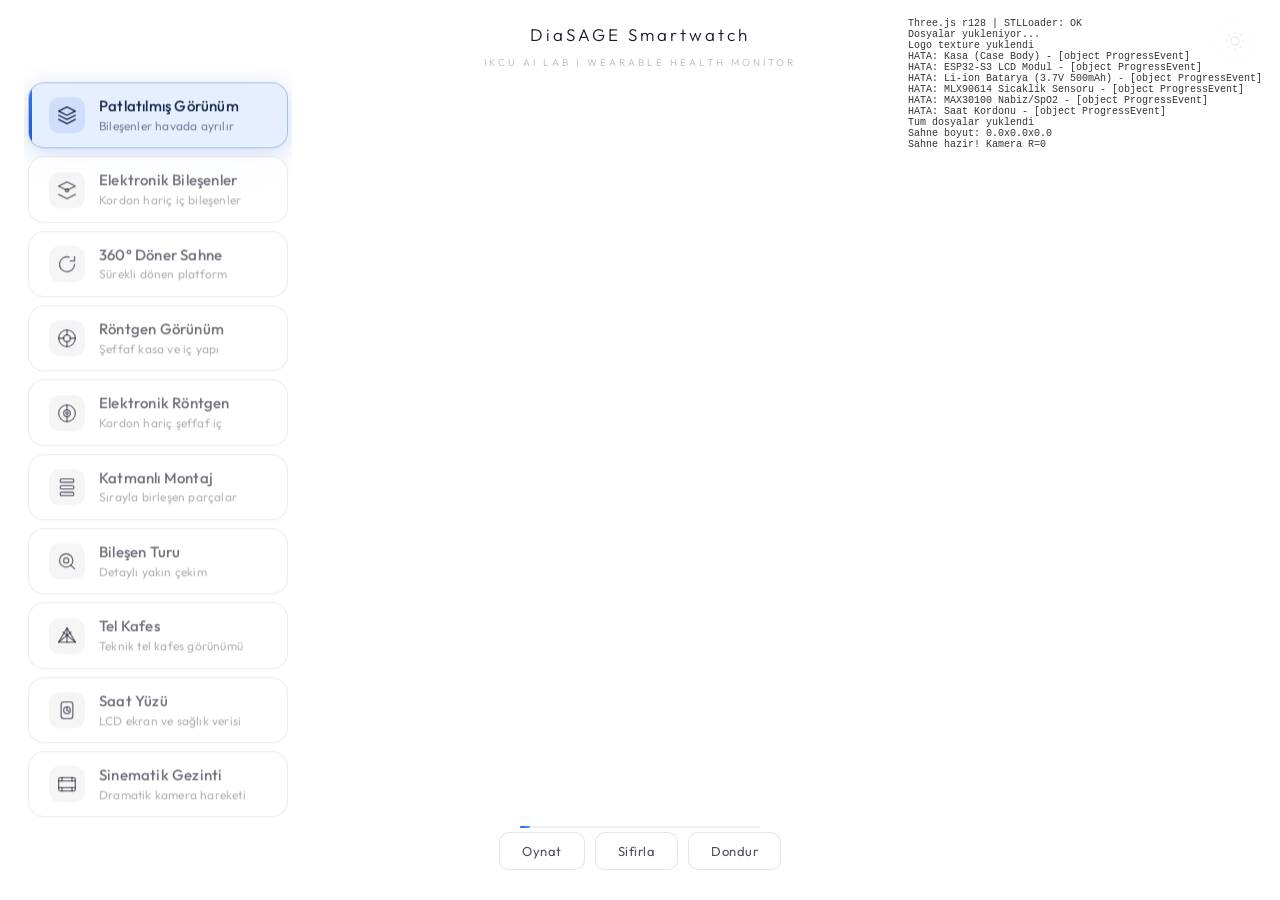
==== commit a8b35a02: "Fix DiaSAGE brand casing in 3D viewer by removing uppercase transform Browser was rendering DİASAGE " ====
--- a/smartwatch_exploded_animation.html
+++ b/smartwatch_exploded_animation.html
@@ -9,7 +9,7 @@
 </head>
 <body>
     <div id="loading">
-        <div style="font-size:24px; font-weight:300; letter-spacing:4px; text-transform:uppercase;">DiaSAGE</div>
+        <div style="font-size:24px; font-weight:300; letter-spacing:4px;">DiaSAGE</div>
         <div style="font-size:11px; font-weight:300; letter-spacing:6px; color:rgba(255,255,255,0.3); margin-top:6px;">SMARTWATCH</div>
         <div style="font-size:9px; font-weight:300; letter-spacing:2px; color:rgba(255,255,255,0.15); margin-top:16px;">IKCU AI Lab | Wearable Health Monitor</div>
         <div id="loading-bar"><div id="loading-fill"></div></div>
--- a/styles/exploded.css
+++ b/styles/exploded.css
@@ -5,7 +5,7 @@
             position: absolute; top: 24px; left: 50%; transform: translateX(-50%);
             color: #fff; font-size: 17px; font-weight: 300; letter-spacing: 3px;
             text-shadow: 0 2px 12px rgba(0,0,0,0.9);
-            pointer-events: none; z-index: 10; text-transform: uppercase;
+            pointer-events: none; z-index: 10;
         }
         #loading {
             position: fixed; top: 0; left: 0; width: 100%; height: 100%;
